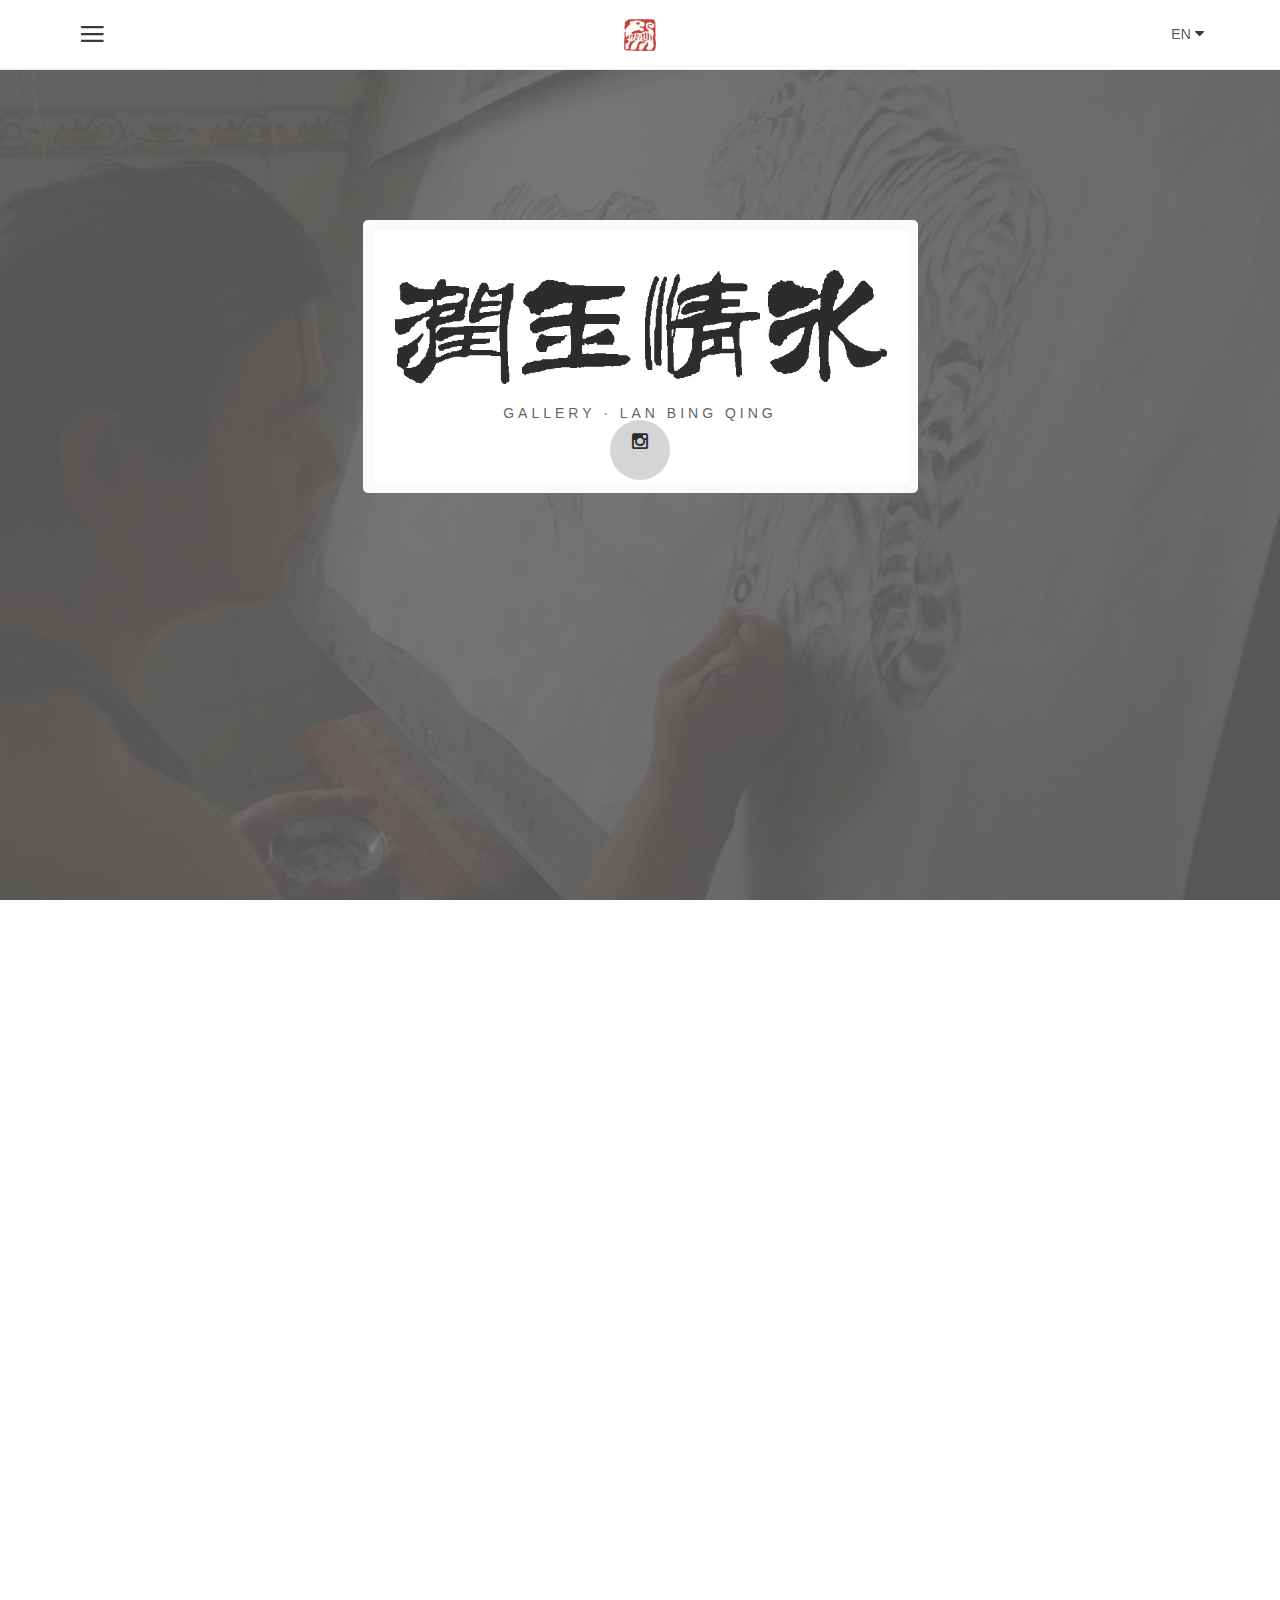
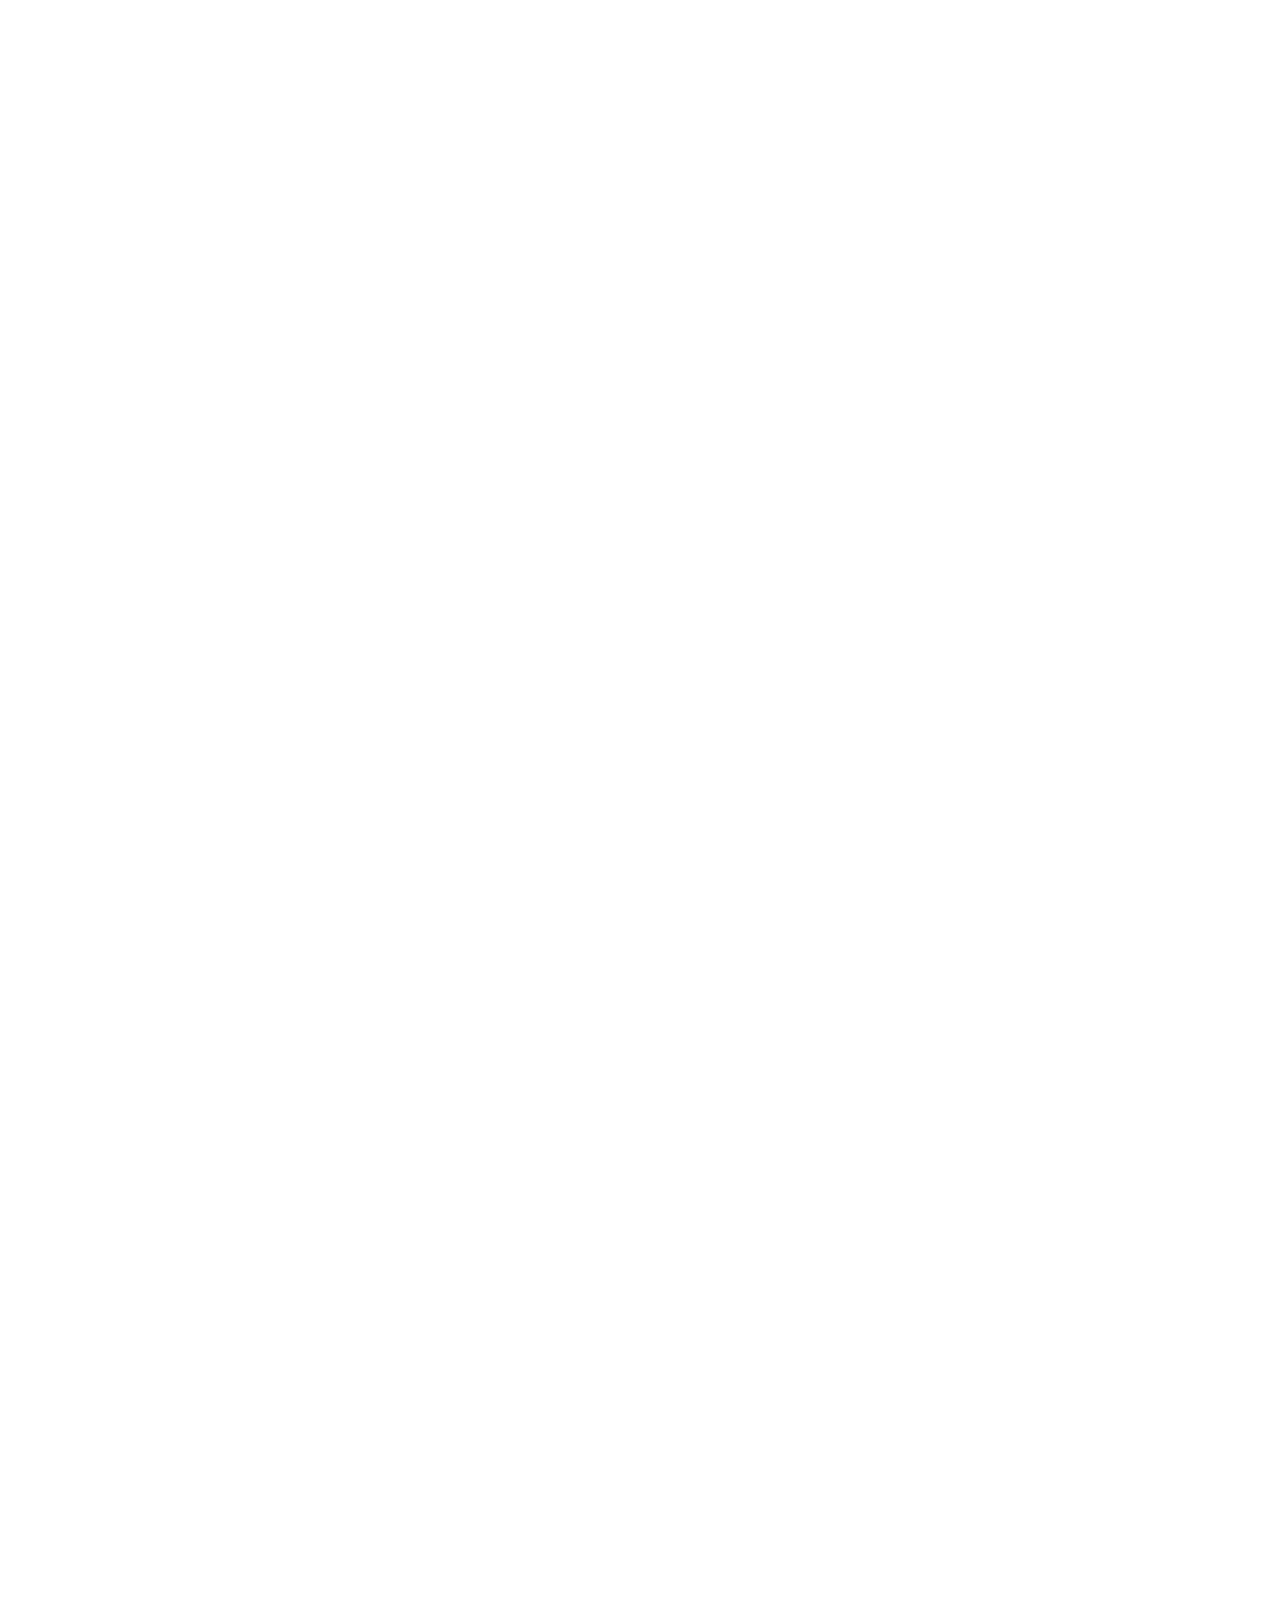
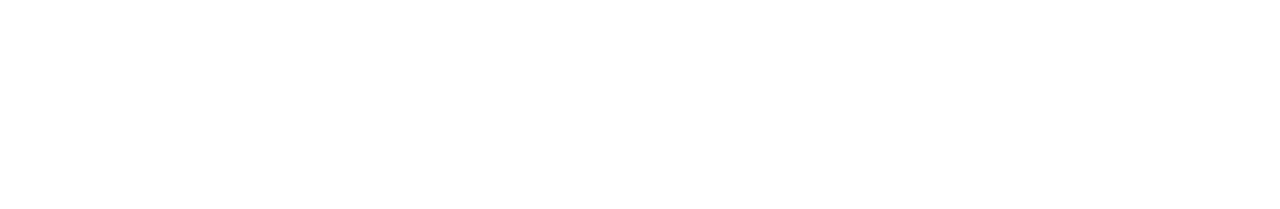
==== en/index.html @ 0579fe59 "Update index.html" ====
<!DOCTYPE html>
<html lang="en">
<head>
<!--

Template 2082 Pure Mix
http://www.tooplate.com/view/2082-pure-mix

-->
	<meta charset="utf-8">
	<meta http-equiv="X-UA-Compatible" content="IE=Edge">
	<meta name="viewport" content="width=device-width, initial-scale=1">
	<meta name="keywords" content="">
	<meta name="description" content="">

	<!-- Site title
   ================================================== -->
	<title>冰静斋</title>

	<link rel="icon" href="../images/stamp.jpg">
	<link rel="stylesheet" href="../css/bootstrap.min.css">
	<link rel="stylesheet" href="../css/animate.min.css">
    <link rel="stylesheet" href="../css/vegas.min.css">
	<link rel="stylesheet" href="../css/font-awesome.min.css">
	<link rel="stylesheet" href="../css/ionicons.min.css">
	<link rel="stylesheet" href="../css/style.css">
    <link href='https://fonts.googleapis.com/css?family=Source+Sans+Pro:400,700,300' rel='stylesheet' type='text/css'>
</head>

<body id="body">

<div class="wrapper">
<!-- Preloader section
================================================== -->
<div class="preloader">
	<div class="sk-spinner sk-spinner-pulse"></div>
</div>

<!-- Main section
================================================== -->
<div class="navbar navbar-default navbar-fixed-top">
  <div class="container">
	<!-- Nav Button -->
	<div class="navicon">
	  <div class="menu-container">
		<div class="circle dark inline">
		  <i class="icon ion-navicon"></i>
		</div>
		<div class="list-menu">
		  <i class="icon ion-close-round close-iframe"></i>
		  <div class="intro-inner">
			<ul class="nav-menu">
			  <li><a href="#header" onclick="closemenu()">MAIN</a></li>
			  <li><a href="#about">BIOGRAPHY</a></li>
			  <li><a href="#portfolio">PORTFOLIO</a></li>
			  <li><a href="#contact">CONTACT</a></li>
			</ul>
		  </div>
		</div>
	  </div>
	</div>
	<!-- Icon -->
	<div class="stamp_container">
	  <img class="img-thumbnail stamp_img" alt="stamp" src="../images/stamp.jpg">
	</div>
	<!-- Multi-lingual -->
	<div class="navicon pull-right">
	  <div class="menu-container">
		<div class="circle dark inline" id="lang">
		  <span>EN</span>
		  <i class="fa fa-caret-down" style="font-size:16px"></i>
		</div>
		<div class="list-menu">
		  <i class="icon ion-close-round close-iframe"></i>
		  <div class="intro-inner">
			<ul class="nav-menu">
			  <li><a href="../zh/index.html">中文</a></li>
			  <li><a href="index.html">English</a></li>
			</ul>
		  </div>
		</div>
	  </div>
	</div>
  </div>
</div>

<!-- Header section
================================================== -->
<section id="header" class="header-one vagas-container">
    <div class="overlay"></div>
	<div class="container">
		<div class="row">

			<div class="col-md-offset-3 col-md-6 col-sm-offset-2 col-sm-8">
				<div class="header-thumb">
					<img class="img-thumbnail bqyr" alt="stamp" src="../images/bqyr.jpg">
					<h3>Gallery · Lan Bing Qing</h3>
					<i><a href="https://www.instagram.com/bingqing5959/" class="fa fa-instagram fa-lg"></a></i>
				</div>
			</div>

		</div>
	</div>		
</section>


<!-- Header section
================================================== -->
<section id="about" class="templatemo-container light-gray-bg section-shadow-bottom">
    <div class="container">
        <div class="row section-title-container">
            <div class="col-lg-12 text-uppercase text-center">
                <h2 class="section-title">ABOUT ME</h2>
                <div class="section-title-underline-blue"></div>
                <hr class="section-title-underline">
                <!-- <p class="small">Lan Bing Qing</p> -->
            </div>
        </div> <!-- row -->

        <div>
        	<p>Lan Bingqing, born in 1959 in Harbin, China, parents originally from Xiushan County, Chongqing. His father Lan Shibi(1915 - 1984) was a distinctive art graduate from The National University of China in the early 1930s. Guided and recognised by some of the most influential artists in the modern Chinese art history, such as Xu Beihong and Fu Baoshi, Shibi mastered many aspects of traditional Chinese art, including 'water-and-ink' paiting of landscape, portrait and figures, flowers and planations, animals etc, together with calligraphy and poetry. Shibi held his own exhibition in Chongqing China in March 1946. Although Bingqing, under the influence of his father, has also developed his artistic mindset and skills in the early years, he did not follow the path of becoming a professional artist. Since the approach of his retirement in recent years, Bingqing has decided to pick up the paint brushes again, study and practise. Starting from tigers, the category that has been practised the most by him and his father, Bingqing is determined to set his foot back on track to explore the beauty of traditional Chinese painting, and wishes to share his journey and outcome with anyone who come across.</p>
        </div>
    </div>
</section>


<!-- Portfolio section
================================================== -->
<section id="portfolio">
    <div class="container">
        <div class="row section-title-container">
			<div class="col-lg-12 text-uppercase text-center">
				<h2 class="section-title">Gallery</h2>
				<div class="section-title-underline-blue"></div>
				<hr class="section-title-underline">
				<!-- <p class="small">Lan Bing Qing</p> -->
			</div>
        </div>
	</div>
	
    <div class="container">
        <div class="row">
            <div class="col-md-12 col-sm-12">
		
				<div class="iso-section">
					<ul class="filter-wrapper clearfix">
					   <li><a href="#" data-filter="*" class="selected opc-main-bg">ALL</a></li>
					   <li><a href="#" class="opc-main-bg" data-filter=".up">TIGER I</a></li>
					   <li><a href="#" class="opc-main-bg" data-filter=".down">TIGER II</a></li>
					   <li><a href="#" class="opc-main-bg" data-filter=".other">OTHER</a></li>
					</ul>

					<!-- iso box section -->
					<div class="iso-box-section">
					   <div class="iso-box-wrapper col4-iso-box">

						  <div class="iso-box up col-md-4 col-sm-6">
							 <div class="portfolio-thumb">
								<img src="../images/tiger1_20160528_091340.jpg" class="img-responsive" alt="up1" onclick="overlayOn(this)">
							 </div>
						  </div>

						  <div class="iso-box down col-md-4 col-sm-6">
							 <div class="portfolio-thumb">
								<img src="../images/tiger2_20160528_092117.jpg" class="img-responsive" alt="down1" onclick="overlayOn(this)">
							 </div>
						  </div>

						  <div class="iso-box down col-md-4 col-sm-6">
							 <div class="portfolio-thumb">
								<img src="../images/tiger3_20160528_094010.jpg" class="img-responsive" alt="down2" onclick="overlayOn(this)">
							 </div>
						  </div>

						  <div class="iso-box other col-md-4 col-sm-6">
							 <div class="portfolio-thumb">
								<img src="../images/tiger4_20160528_094812.jpg" class="img-responsive" alt="lay1" onclick="overlayOn(this)">
							 </div>
						  </div>

						  <div class="iso-box down col-md-4 col-sm-6">
							 <div class="portfolio-thumb">
								<img src="../images/tiger5_20160528_091713.jpg" class="img-responsive" alt="down3" onclick="overlayOn(this)">
							 </div>
						  </div>

						  <div class="iso-box down col-md-4 col-sm-6">
							 <div class="portfolio-thumb">
								<img src="../images/tiger6_20160528_092852.jpg" class="img-responsive" alt="down4" onclick="overlayOn(this)">
							 </div>
						  </div>
						</div>
					</div>
                </div>
            </div>
        </div>
    </div>
</section>


<!-- Contact section
================================================== -->
<section id="contact">
    <div class="container">
        <div class="row section-title-container">
			<div class="col-lg-12 text-uppercase text-center">
				<h2 class="section-title">CONTACT</h2>
				<div class="section-title-underline-blue"></div>
				<hr class="section-title-underline">
				<!-- <p class="small">Lan Bing Qing</p> -->
			</div>
        </div>
		<div>
      	    <p>If you are also interested in traditional Chinese painting, or if you want to know more about Lan, or you have any inquiry his works, please connect via Wechat： fedorrrr, or leave your message below.</p>
        </div>
		<div class="col-lg-offset-1 col-lg-10 section-title">
			<form action="#" method="post">
				<div class="col-md-6 col-sm-6">
					<input name="name" type="text" class="form-control" placeholder="Name">
				</div>
				<div class="col-md-6 col-sm-6">
					<input name="email" type="email" class="form-control" placeholder="Email">
				</div>
				<div class="col-md-12 col-sm-12">
					<textarea name="message" rows="6" class="form-control" placeholder="Message"></textarea>
				</div>
				<div class="col-md-offset-3 col-md-6 col-sm-offset-3 col-sm-6">
					<input type="submit" class="form-control" value="Send">
				</div>
			</form>
       	</div>
    </div>   
</section>


<!-- Footer section
================================================== -->
<footer>
	<div class="container">
		<div class="row">

			<div class="col-md-12 col-sm-12">
				<p style="color:#777">Copyright Reserved © 2016 LAN HAI TIAN <i><a href="#" class="fa fa-weixin"></a></i></p>
			</div>
			
		</div>
	</div>
</footer>


<!-- Overlay
================================================== -->
<section class="portfolio-overlay" aria-hidden="true">
	<i class="icon ion-close-round close-iframe" onclick="overlayOff()"></i>
	<div class="container img-container">
		<div class="row">
			<div class="img-single col-md-9 col-sm-9">
				<a id = "img-id" href="#"><img id="single-painting" src="#" class="img-responsive" alt="Single Project"></a>
			</div>
			<div class="tag col-md-3 col-sm-3">
				<div class="project-info">
					<h4 id="name">NAME</h4>
					<p id="date">DATE</p>
					<p id="size">SIZE</p>
<!-- 					<p id="intro">简介</p>
 -->				</div>
			</div>
		</div>
	</div>
</section>

</div>


<!-- Javascript 
================================================== -->
<script src="../js/jquery.js"></script>
<script src="../js/bootstrap.min.js"></script>
<script src="../js/isotope.js"></script>
<script src="../js/imagesloaded.min.js"></script>
<script src="../js/wow.min.js"></script>
<script src="../js/vegas.min.js"></script>
<script src="../js/custom.js"></script>

<script>
	function closemenu() {
		var menu = document.querySelector('.list-menu');
		menu.classList.toggle('reveal-modal', false);
	}
</script>


</body>
</html>
---- css/vegas.min.css ----
.vegas-overlay,.vegas-slide,.vegas-slide-inner,.vegas-timer,.vegas-wrapper{position:absolute;top:0;left:0;bottom:0;right:0;overflow:hidden;border:none;padding:0;margin:0}.vegas-overlay{opacity:.5;background:url(overlays/02.png) center center}.vegas-timer{top:auto;bottom:0;height:2px}.vegas-timer-progress{width:0;height:100%;background:#fff;-webkit-transition:width ease-out;transition:width ease-out}.vegas-timer-running .vegas-timer-progress{width:100%}.vegas-slide,.vegas-slide-inner{margin:0;padding:0;background:center center no-repeat;-webkit-transform:translateZ(0);transform:translateZ(0)}body .vegas-container{overflow:hidden!important;position:relative}.vegas-video{min-width:100%;min-height:100%;width:auto;height:auto}body.vegas-container{overflow:auto;position:static;z-index:-2}body.vegas-container>.vegas-overlay,body.vegas-container>.vegas-slide,body.vegas-container>.vegas-timer{position:fixed;z-index:-1}:root body.vegas-container>.vegas-overlay,:root body.vegas-container>.vegas-slide,_::full-page-media,_:future{bottom:-76px}.vegas-transition-fade,.vegas-transition-fade2{opacity:0}.vegas-transition-fade-in,.vegas-transition-fade2-in{opacity:1}.vegas-transition-fade2-out{opacity:0}.vegas-transition-blur,.vegas-transition-blur2{opacity:0;-webkit-filter:blur(32px);filter:blur(32px)}.vegas-transition-blur-in,.vegas-transition-blur2-in{opacity:1;-webkit-filter:blur(0);filter:blur(0)}.vegas-transition-blur2-out{opacity:0}.vegas-transition-flash,.vegas-transition-flash2{opacity:0;-webkit-filter:brightness(25);filter:brightness(25)}.vegas-transition-flash-in,.vegas-transition-flash2-in{opacity:1;-webkit-filter:brightness(1);filter:brightness(1)}.vegas-transition-flash2-out{opacity:0;-webkit-filter:brightness(25);filter:brightness(25)}.vegas-transition-negative,.vegas-transition-negative2{opacity:0;-webkit-filter:invert(100%);filter:invert(100%)}.vegas-transition-negative-in,.vegas-transition-negative2-in{opacity:1;-webkit-filter:invert(0);filter:invert(0)}.vegas-transition-negative2-out{opacity:0;-webkit-filter:invert(100%);filter:invert(100%)}.vegas-transition-burn,.vegas-transition-burn2{opacity:0;-webkit-filter:contrast(1000%) saturate(1000%);filter:contrast(1000%) saturate(1000%)}.vegas-transition-burn-in,.vegas-transition-burn2-in{opacity:1;-webkit-filter:contrast(100%) saturate(100%);filter:contrast(100%) saturate(100%)}.vegas-transition-burn2-out{opacity:0;-webkit-filter:contrast(1000%) saturate(1000%);filter:contrast(1000%) saturate(1000%)}.vegas-transition-slideLeft,.vegas-transition-slideLeft2{-webkit-transform:translateX(100%);transform:translateX(100%)}.vegas-transition-slideLeft-in,.vegas-transition-slideLeft2-in{-webkit-transform:translateX(0);transform:translateX(0)}.vegas-transition-slideLeft2-out,.vegas-transition-slideRight,.vegas-transition-slideRight2{-webkit-transform:translateX(-100%);transform:translateX(-100%)}.vegas-transition-slideRight-in,.vegas-transition-slideRight2-in{-webkit-transform:translateX(0);transform:translateX(0)}.vegas-transition-slideRight2-out{-webkit-transform:translateX(100%);transform:translateX(100%)}.vegas-transition-slideUp,.vegas-transition-slideUp2{-webkit-transform:translateY(100%);transform:translateY(100%)}.vegas-transition-slideUp-in,.vegas-transition-slideUp2-in{-webkit-transform:translateY(0);transform:translateY(0)}.vegas-transition-slideDown,.vegas-transition-slideDown2,.vegas-transition-slideUp2-out{-webkit-transform:translateY(-100%);transform:translateY(-100%)}.vegas-transition-slideDown-in,.vegas-transition-slideDown2-in{-webkit-transform:translateY(0);transform:translateY(0)}.vegas-transition-slideDown2-out{-webkit-transform:translateY(100%);transform:translateY(100%)}.vegas-transition-zoomIn,.vegas-transition-zoomIn2{-webkit-transform:scale(0);transform:scale(0);opacity:0}.vegas-transition-zoomIn-in,.vegas-transition-zoomIn2-in{-webkit-transform:scale(1);transform:scale(1);opacity:1}.vegas-transition-zoomIn2-out,.vegas-transition-zoomOut,.vegas-transition-zoomOut2{-webkit-transform:scale(2);transform:scale(2);opacity:0}.vegas-transition-zoomOut-in,.vegas-transition-zoomOut2-in{-webkit-transform:scale(1);transform:scale(1);opacity:1}.vegas-transition-zoomOut2-out{-webkit-transform:scale(0);transform:scale(0);opacity:0}.vegas-transition-swirlLeft,.vegas-transition-swirlLeft2{-webkit-transform:scale(2) rotate(35deg);transform:scale(2) rotate(35deg);opacity:0}.vegas-transition-swirlLeft-in,.vegas-transition-swirlLeft2-in{-webkit-transform:scale(1) rotate(0);transform:scale(1) rotate(0);opacity:1}.vegas-transition-swirlLeft2-out,.vegas-transition-swirlRight,.vegas-transition-swirlRight2{-webkit-transform:scale(2) rotate(-35deg);transform:scale(2) rotate(-35deg);opacity:0}.vegas-transition-swirlRight-in,.vegas-transition-swirlRight2-in{-webkit-transform:scale(1) rotate(0);transform:scale(1) rotate(0);opacity:1}.vegas-transition-swirlRight2-out{-webkit-transform:scale(2) rotate(35deg);transform:scale(2) rotate(35deg);opacity:0}.vegas-animation-kenburns{-webkit-animation:kenburns ease-out;animation:kenburns ease-out}@-webkit-keyframes kenburns{0%{-webkit-transform:scale(1.5);transform:scale(1.5)}100%{-webkit-transform:scale(1);transform:scale(1)}}@keyframes kenburns{0%{-webkit-transform:scale(1.5);transform:scale(1.5)}100%{-webkit-transform:scale(1);transform:scale(1)}}.vegas-animation-kenburnsUp{-webkit-animation:kenburnsUp ease-out;animation:kenburnsUp ease-out}@-webkit-keyframes kenburnsUp{0%{-webkit-transform:scale(1.5) translate(0,10%);transform:scale(1.5) translate(0,10%)}100%{-webkit-transform:scale(1) translate(0,0);transform:scale(1) translate(0,0)}}@keyframes kenburnsUp{0%{-webkit-transform:scale(1.5) translate(0,10%);transform:scale(1.5) translate(0,10%)}100%{-webkit-transform:scale(1) translate(0,0);transform:scale(1) translate(0,0)}}.vegas-animation-kenburnsDown{-webkit-animation:kenburnsDown ease-out;animation:kenburnsDown ease-out}@-webkit-keyframes kenburnsDown{0%{-webkit-transform:scale(1.5) translate(0,-10%);transform:scale(1.5) translate(0,-10%)}100%{-webkit-transform:scale(1) translate(0,0);transform:scale(1) translate(0,0)}}@keyframes kenburnsDown{0%{-webkit-transform:scale(1.5) translate(0,-10%);transform:scale(1.5) translate(0,-10%)}100%{-webkit-transform:scale(1) translate(0,0);transform:scale(1) translate(0,0)}}.vegas-animation-kenburnsLeft{-webkit-animation:kenburnsLeft ease-out;animation:kenburnsLeft ease-out}@-webkit-keyframes kenburnsLeft{0%{-webkit-transform:scale(1.5) translate(10%,0);transform:scale(1.5) translate(10%,0)}100%{-webkit-transform:scale(1) translate(0,0);transform:scale(1) translate(0,0)}}@keyframes kenburnsLeft{0%{-webkit-transform:scale(1.5) translate(10%,0);transform:scale(1.5) translate(10%,0)}100%{-webkit-transform:scale(1) translate(0,0);transform:scale(1) translate(0,0)}}.vegas-animation-kenburnsRight{-webkit-animation:kenburnsRight ease-out;animation:kenburnsRight ease-out}@-webkit-keyframes kenburnsRight{0%{-webkit-transform:scale(1.5) translate(-10%,0);transform:scale(1.5) translate(-10%,0)}100%{-webkit-transform:scale(1) translate(0,0);transform:scale(1) translate(0,0)}}@keyframes kenburnsRight{0%{-webkit-transform:scale(1.5) translate(-10%,0);transform:scale(1.5) translate(-10%,0)}100%{-webkit-transform:scale(1) translate(0,0);transform:scale(1) translate(0,0)}}.vegas-animation-kenburnsUpLeft{-webkit-animation:kenburnsUpLeft ease-out;animation:kenburnsUpLeft ease-out}@-webkit-keyframes kenburnsUpLeft{0%{-webkit-transform:scale(1.5) translate(10%,10%);transform:scale(1.5) translate(10%,10%)}100%{-webkit-transform:scale(1) translate(0,0);transform:scale(1) translate(0,0)}}@keyframes kenburnsUpLeft{0%{-webkit-transform:scale(1.5) translate(10%,10%);transform:scale(1.5) translate(10%,10%)}100%{-webkit-transform:scale(1) translate(0,0);transform:scale(1) translate(0,0)}}.vegas-animation-kenburnsUpRight{-webkit-animation:kenburnsUpRight ease-out;animation:kenburnsUpRight ease-out}@-webkit-keyframes kenburnsUpRight{0%{-webkit-transform:scale(1.5) translate(-10%,10%);transform:scale(1.5) translate(-10%,10%)}100%{-webkit-transform:scale(1) translate(0,0);transform:scale(1) translate(0,0)}}@keyframes kenburnsUpRight{0%{-webkit-transform:scale(1.5) translate(-10%,10%);transform:scale(1.5) translate(-10%,10%)}100%{-webkit-transform:scale(1) translate(0,0);transform:scale(1) translate(0,0)}}.vegas-animation-kenburnsDownLeft{-webkit-animation:kenburnsDownLeft ease-out;animation:kenburnsDownLeft ease-out}@-webkit-keyframes kenburnsDownLeft{0%{-webkit-transform:scale(1.5) translate(10%,-10%);transform:scale(1.5) translate(10%,-10%)}100%{-webkit-transform:scale(1) translate(0,0);transform:scale(1) translate(0,0)}}@keyframes kenburnsDownLeft{0%{-webkit-transform:scale(1.5) translate(10%,-10%);transform:scale(1.5) translate(10%,-10%)}100%{-webkit-transform:scale(1) translate(0,0);transform:scale(1) translate(0,0)}}.vegas-animation-kenburnsDownRight{-webkit-animation:kenburnsDownRight ease-out;animation:kenburnsDownRight ease-out}@-webkit-keyframes kenburnsDownRight{0%{-webkit-transform:scale(1.5) translate(-10%,-10%);transform:scale(1.5) translate(-10%,-10%)}100%{-webkit-transform:scale(1) translate(0,0);transform:scale(1) translate(0,0)}}@keyframes kenburnsDownRight{0%{-webkit-transform:scale(1.5) translate(-10%,-10%);transform:scale(1.5) translate(-10%,-10%)}100%{-webkit-transform:scale(1) translate(0,0);transform:scale(1) translate(0,0)}}
---- css/style.css ----
/*

Template 2082 Pure Mix

http://www.tooplate.com/view/2082-pure-mix

*/

/* Body 
------------------------------------- */
@font-face {
    font-family: "Hiragino Sans GB W3";
    src: url(https://fedor1ht.github.io/gallery/fonts/Hiragino Sans GB W3.otf);
}
@font-face {
    font-family: "Hiragino Sans GB W6";
    src: url(https://fedor1ht.github.io/gallery/fonts/Hiragino Sans GB W6.otf);
}
@font-face {
    font-family: "helvetica-normal";
    src: url(https://fedor1ht.github.io/gallery/fonts/helvetica-normal.ttf);
}

body {
	background: #ffffff;
    font-family: 'helvetica-normal', "Hiragino Sans GB W6", sans-serif;
    font-style: normal;
    font-weight: 300;
    position: relative;
}

html,body {
  width: 100%;
  height: 100%;
  overflow-x: hidden;
  overflow-y: auto;
}

html {
  font-size: 100%;
}


/* Typography
------------------------------------- */

h1,h2,h3,h4 {
  font-weight: 400;
  letter-spacing: 0.3rem;
  text-transform: uppercase;
}

h1 {
  color: #000;
  font-size: 1.5rem;
  font-weight: 550;
}

h2 {
  color: #000;
  font-size: 1rem;
}

h3 {
  color: #444;
  font-size: 14px;
  letter-spacing: 4px;
}

h5 {
  font-weight: 400;
  letter-spacing: 1px;
}

p {
  color: #666;
  font-size: 13px;
  line-height: 1.5rem;
/*  word-spacing: 1px;
*/  letter-spacing: 1px;
}

a {
  outline: none;
  text-decoration: none;
}
a,
a:hover,
a:focus {
  color: inherit;
  text-decoration: none;
  outline: 0;
  -webkit-transition: all 0.25s ease-out;
  -moz-transition: all 0.25s ease-out;
  -ms-transition: all 0.25s ease-out;
  -o-transition: all 0.25s ease-out;
  transition: all 0.25s ease-out;
}

hr { border-top: 1px solid #ddd; }

/*
img {
  width: 100%;
  max-width: 100%;
}
*/

/* preloader styles
/* ========================================== */
.preloader {
    position: fixed;
    top: 0;
    left: 0;
    width: 100%;
    height: 100%;
    z-index: 99999;
    display: flex;
    flex-flow: row nowrap;
    justify-content: center;
    align-items: center;
    background: none repeat scroll 0 0 #fff;
}

.sk-spinner-pulse {
  width: 60px;
  height: 60px;
  background-color: #111112;
  border-radius: 100%;
  -webkit-animation: sk-pulseScaleOut 1s infinite ease-in-out;
          animation: sk-pulseScaleOut 1s infinite ease-in-out; }

@-webkit-keyframes sk-pulseScaleOut {
  0% {
    -webkit-transform: scale(0);
            transform: scale(0); }
  100% {
    -webkit-transform: scale(1);
            transform: scale(1);
    opacity: 0; } }

@keyframes sk-pulseScaleOut {
  0% {
    -webkit-transform: scale(0);
            transform: scale(0); }
  100% {
    -webkit-transform: scale(1);
            transform: scale(1);
    opacity: 0; } }



/* navigation styles
/* ========================================== */
#lang {
  padding-top: 18px;
}

.nav-container,
nav {
  overflow: visible;
  transition: all 0.3s ease;
  -webkit-transition: all 0.3s ease;
  -moz-transition: all 0.3s ease;
}

nav {
  -webkit-backface-visibility: hidden;
  backface-visibility: hidden;
  transition: all 0.3s ease;
  -webkit-transition: all 0.3s ease;
  -moz-transition: all 0.3s ease;
}

nav a {
  color: #333333;
}


.navbar {
  position: relative;
  background: #fff;
  height: 70px;
  max-height: 70px;
  margin: 0;
  border-radius: 0;
  transition: all 0.3s ease;
  -webkit-transition: all 0.3s ease;
  -moz-transition: all 0.3s ease;
}

.stamp_container {
  position: absolute;
  left: 0; 
  right: 0; 
  top: 15px;
  margin-left: auto; 
  margin-right: auto; 
  width: 40px;
}

.stamp_img {
  height: 40px;
  width: 50px;
  border: none;
}

.brand {
  padding: 30px 0 0;
  transition: all 0.3s ease;
  -webkit-transition: all 0.3s ease;
  -moz-transition: all 0.3s ease;
  text-transform: uppercase;
  letter-spacing: 0.3rem;
}
.brand a {
  color: #333;
  font-size: 24px;
  font-weight: 700;
  opacity: 1;
  text-decoration: none;
}

.navicon {  
  float: left;
  display: -webkit-flex;
  display: -ms-flexbox;
  display: flex;
  -webkit-justify-content: flex-end;
  -ms-flex-pack: end;
  justify-content: flex-end;
  padding: 6px 0 0;
}

.navicon_single {
   display: block;
   position:absolute;
   float: none;
   margin: 0 auto;
   left: 0;
   right: 0;
   width: 45px;
}


.collapse {
	margin-top: 30px;
}
.nav>li>a {
    padding: 10px 5px;
}

nav ul {
  display: inline-block;
}

nav ul.right {
  float: right;
  right: 0
}

.nav-menu a {
  font-weight: 300;
  font-size: 26px;
  color: #ffffff;
  text-transform: uppercase;
  letter-spacing: 0.3rem;
}

.nav-menu li {
  list-style: none;
  padding: 6px;
}

.nav-text-light a {
  color: #ffffff;
}

.sticky .nav-text-light a {
  color: #555555;
}

.sticky nav.nav-inner .navbar {
  height: 70px;
  max-height: 70px;
  margin: 0;
  background: #ffffff;
}

.sticky nav.transparent .navbar {
  background: transparent;
}

@media all and (max-width: 990px) {
  .nav-text-light a {
    color: #555555;
  }
  .nav-inner {
    background: #ffffff;
  }
  .transparent {
    background: transparent;
  }
  .navicon {
    padding-right: 10px;
  }
  nav ul.right {
  float: left;
  }
}

a.icon {
  font-size: 32px;
  padding-right: 20px;
}

.intro-inner {  
  position: absolute;
  left: 50%;
  top: 50%;
  -webkit-transform: translate(-50%, -50%);
      -ms-transform: translate(-50%, -50%);
          transform: translate(-50%, -50%);
  width: 100%;
  text-align: center;
}

.close {
  font-family: inherit;
  font-size: 32px;
  font-weight: 300;
  text-shadow: none;
}
.close:focus {
  outline: 0px auto -webkit-focus-ring-color;
}

.circle {
  width: 45px;
  height: 45px;
  text-align: center;
  margin: 0 auto;
  position: absolute;
  top: 50%;
  left: 50%;
  margin-top: -40px;
  margin-left: -40px;
  border-radius: 50%;
  transition: all 0.3s ease;
  -webkit-transition: all 0.3s ease;
  -moz-transition: all 0.3s ease;
  cursor: pointer;
  z-index: 99;
  padding: 4px 0 0;
}

.circle i {
  font-size: 36px;
  color: #111112;
}

.circle.dark {
  border-color: #292929;
}

.circle.dark:before {
  border-color: transparent transparent transparent #292929;
}

.circle.large {
  height: 120px;
  width: 120px;
  margin-top: -60px;
  margin-left: -60px;
}

.circle.large:before {
  margin-top: -18px;
  margin-left: -10px;
  content: '';
  width: 0;
  height: 0;
  border-style: solid;
  border-width: 20px 0 20px 31.0px;
  border-color: transparent transparent transparent #ffffff;
}

.circle.large.dark:before {
  border-color: transparent transparent transparent #292929;
}

.circle.inline {
  position: relative;
  top: 0;
  left: 0;
  margin-top: 0;
  margin-left: 0;
  display: inline-block;
  z-index: 0;
}

@media all and (max-width: 767px) {
  .circle.large {
    width: 90px;
    height: 90px;
    margin-top: -45px;
  }
  .circle.large:before {
    margin-top: -14px;
    margin-left: -8px;
    content: '';
    width: 0;
    height: 0;
    border-style: solid;
    border-width: 15px 0 15px 25.0px;
    border-color: transparent transparent transparent #fff;
  }
}

.list-menu {
  position: fixed;
  visibility: hidden;
  width: 100%;
  height: 100%;
  top: 0;
  left: 0;
  z-index: 9999999;
  background: rgba(0, 0, 0, 0.9);
  transition: all 0.6s ease;
  -webkit-transition: all 0.6s ease;
  -moz-transition: all 0.6s ease;
  opacity: 0;
  z-index: -1;
}

.list-menu.reveal-modal {
  opacity: 1;
  z-index: 999999;
  visibility: visible;
}

.list-menu .ion-close-round {
  font-size: 31px;
  position: absolute;
  top: 32px;
  right: 32px;
  color: #fff;
  cursor: pointer;
}

.section-title-underline-single {
	margin-top: 0;
}

.overlay {
    background: #3e3e3e;
    opacity: 0.8;
    position: absolute;
    width: 100%;
    height: 100vh;
    top: 0;
    left: 0;
    right: 0;
}


/* header section styles
/* ========================================== */
#header {
  -webkit-background-size: cover;
  background-size: cover;
  background-position: center center;
  text-align: center;
  padding-top: 130px;
  padding-bottom: 100px;
}

#header .header-thumb {
  background: #ffffff;
  border: 10px solid #f9f9f9;
  border-radius: 5px;
  padding: 62px 20px 62px 20px;
}

/*.header-thumb {
  opacity: 0.8;
}*/

.header-one .header-thumb,
.header-two .header-thumb,
.header-three .header-thumb,
.header-four .header-thumb,
.header-five .header-thumb {
  padding: 32px 20px 32px 20px !important;
}

.header-one, .header-two,
.header-three, .header-four,
.header-five {
  height: 42vh !important;
  min-height: 420px;
  padding-top: 120px !important;
}

.header-one {
  background: url('../images/header-bg.jpg') no-repeat;
  height: 60vh;
  height: calc(100vh - 70px) !important;
  min-height: 520px;
  padding-top: 150px !important;
}
.header-two {
  background: url('../images/header-bg.jpg') no-repeat;
}
.header-three {
  background: url('../images/header-three-bg.jpg') no-repeat;
}
.header-four {
  background: url('../images/header-four-bg.jpg') no-repeat;
}
.header-five {
  background: url('../images/header-five-bg.jpg') no-repeat;
}

.bqyr {
    padding: 0;
    line-height: 1.42857143;
    background-color: #fff;
    border: none;
    border-radius: 5px;
}

#about {
	padding-top: 2rem;
	padding-bottom: 1rem;
}

/* Portfolio section styles
/* ========================================== */
#portfolio {
  text-align: center;
  padding-top: 1rem;
  padding-bottom: 1rem;
}

#portfolio img {
  width: 100%;
  border-radius: 5px;
}

.portfolio-thumb img {
  transition: all 0.5s ease 0s;
}

.portfolio-thumb img:hover {
  transform: scale(1.1);
}

#portfolio .portfolio-thumb {
  position: relative;
  overflow: hidden;
  margin: 0;
  padding: 10px 10px;
} 

@media (max-width: 768px) {
 #portfolio .portfolio-thumb {
	 padding: 10px 60px;
 }
}

@media (max-width: 480px) {
 #portfolio .portfolio-thumb {
   padding: 10px 30px;
 }
}


/* Portfolio section styles
/* ========================================== */

ul, menu, dir {
    display: block;
    list-style-type: disc;
    -webkit-margin-before: 1em;
    -webkit-margin-after: 1em;
    -webkit-margin-start: 0px;
    -webkit-margin-end: 0px;
    -webkit-padding-start: 0px;
}


[aria-hidden="true"] { display: none; }
[aria-hidden="false"] { display: block; }

/* to the body element */

.wrapper {
	position: relative;
	width: 100%;
}

.noscroll { 
	overflow: hidden;
}

.portfolio-overlay {
	position: fixed;
	overflow-y: scroll;
	width: 100%;
	height: auto;
	top: 0; left: 0; bottom: 0; left: 0;
	z-index: 5000;
	padding-top: 50px;
	background-color: #000;
	transition: all 0.6s ease;
	-webkit-transition: all 0.6s ease;
	-moz-transition: all 0.6s ease;
}

.portfolio-overlay .img-single {
	margin-bottom: 4rem;
} 

.portfolio-overlay .img-single img {
	border-radius: 5px;
} 

.portfolio-overlay .tag {
	background-color: #fff;
	padding-top: 1rem;
	padding-bottom: 1rem;
	opacity: 1;
	border-radius: 5px;
} 

/*.portfolio-overlay .reveal-modal {
  opacity: 1;
  z-index: 999999;
  visibility: visible;
}*/

.portfolio-overlay .ion-close-round {
	font-size: 24px;
	position: absolute;
	top: 8px;
	right: 15px;
	color: #fff;
	cursor: pointer;
}

.portfolio-overlay p {
  margin-bottom: 0;
}

/*filter css*/
.filter-wrapper {
    width: 100%;
    margin-bottom: 32px;
    overflow: hidden;
}

.filter-wrapper li {
    display: inline-block;
    margin: 0px;
}

.filter-wrapper li a {
    color: #666;
    font-size: 13px;
    font-weight: 400;
    letter-spacing: 2px;
    padding: 8px 17px;
    margin-right: 2px;
    margin-left: 2px;
    text-transform: uppercase;
    display: block;
    text-decoration: none;
    transition: all 0.4s ease-in-out;
}
.filter-wrapper li a:active {
  background: #111112 !important;
}
.filter-wrapper li a:hover,
.filter-wrapper li a:focus {
  background: #111112;
  color: #ffffff;
}

/*isotope box css*/
.iso-box-section {
    width: 100%;
}

.iso-box-wrapper {
    width: 100%;
    padding: 0;
    clear: both;
    position: relative;
}

.iso-box {
    position: relative;
    min-height: 50px;
    float: left;
    overflow: hidden;
    margin-bottom: 10px;
}

.iso-box > a {
    display: block;
    width: 100%;
    height: 100%;
    overflow: hidden;
} 

.fluid-img {
    width: 100%;
    display: block;
}

/* single project section styles
/* ========================================== */
#single-project {
  padding-top: 2rem;
  padding-bottom: 2rem;
}

#single-project .project-info {
  padding-bottom: 10px;
}

#single-project img {
  padding-top: 14px;
}


/* contact section styles
/* ========================================== */
#contact {
  padding-top: 1rem;
  padding-bottom: 2rem;
}

#contact #map-canvas  {
  border: none;
  width: 100%;
  height: 300px;
  margin-top: 40px;
}

#contact .contact-form {
  padding-top: 14px;
}

#contact .form-control {
  background: transparent;
  border: 1px solid #ccc;
  border-radius: 0px;
  box-shadow: none;
  font-size: 13px;
  margin-bottom: 16px;
  transition: all 0.4s ease-in-out;
}

#contact .form-control:hover {
  border-color: #f0f0f0;
}

#contact textarea {min-height: 100px;}

#contact input {height: 50px;}

#contact input[type='submit'] {
  background: #141414;
  color: #777;
  font-size: 15px;
  font-weight: 400;
  letter-spacing: 2px;
  transition: all 0.4s ease-in-out;
  margin-top: 10px;
}

#contact input[type='submit']:hover {
  background: #444;
}

.contact-submit {
  width: 50%;
}

#contact .col-md-4 {
  background: #fff;
  padding: 62px 0px 32px 42px;
  position: relative;
  bottom: -50px;
}

#contact p {
  text-align: left;
  padding-bottom: 20px;
}

/* footer section styles
/* ========================================== */
footer {
  background: #141414;
  padding-top: 60px;
  padding-bottom: 60px;
  text-align: center;
}


/* social icon */
.social-icon {
  padding: 0;
  margin: 0;
}
.social-icon li {
  list-style: none;
  display: inline-block;
}
.social-icon li a {
  border-radius: 100px;
  border: 1px solid transparent;
  color: #909090;
  font-size: 18px;
  width: 50px;
  height: 50px;
  line-height: 48px;
  text-align: center;
  vertical-align: middle;
  text-decoration: none;
  transition: all 0.4s ease-in-out;
  padding: 0px;
  margin-top: 14px;
  margin-right: 8px;
  margin-left: 8px;
  position: relative;
  top: 0px;
}
.social-icon li a:hover {
  background: #ffffff;
}

/* Responsive Mobile styles
/* ========================================== */
@media (max-width: 980px) {

  .intro-inner {top: 30%;}

  #contact .col-md-4 {
    padding: 62px 20px 42px 32px;
  }

  #contact .col-md-4 p {
    font-size: 12px;
  }

  #contact #map-canvas {
    margin-bottom: 60px;
  }
}


@media (max-width: 768px) {

  .brand {
    padding-left: 24px;
  }

  .header-one, .header-two,
  .header-three, .header-four,
  .header-five {
    min-height: 380px;
	padding-top: 80px !important;
  }

  #about .col-md-4,
  #single-project .col-md-3 {
    padding-bottom: 32px;
  }

}


@media (max-width: 700px) {

  h1 {
    font-size: 1.3rem;
  }
  h3 {
    font-size: 13px;
    letter-spacing: 3px;
  }

  .filter-wrapper {
    padding: 0px;
  }

  #contact {
    padding-bottom: 4rem;
  }

  #contact .col-md-4 {
    padding: 32px 20px 22px 62px;
  }
  .contact-submit {
	width: 70%;
  }

}

@media (max-width: 450px) {
  .intro-inner {top: 50%;}
}
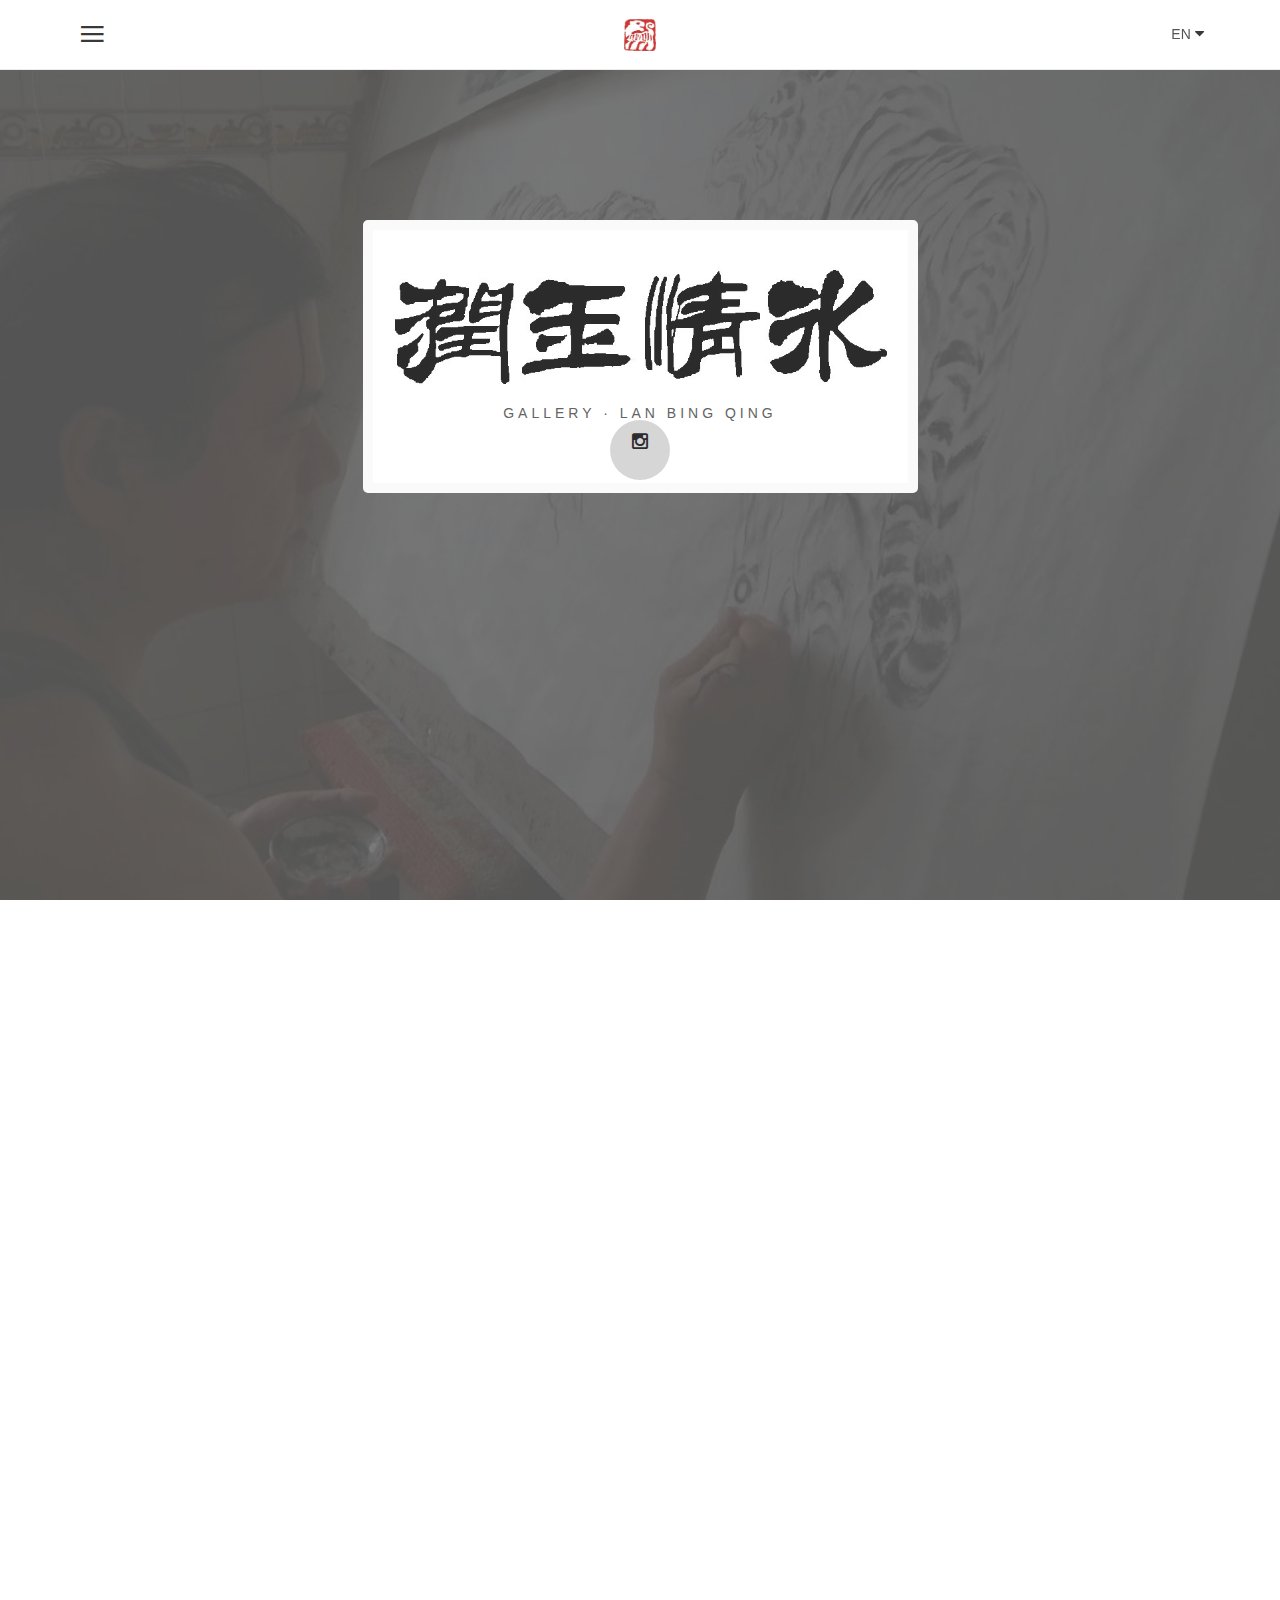
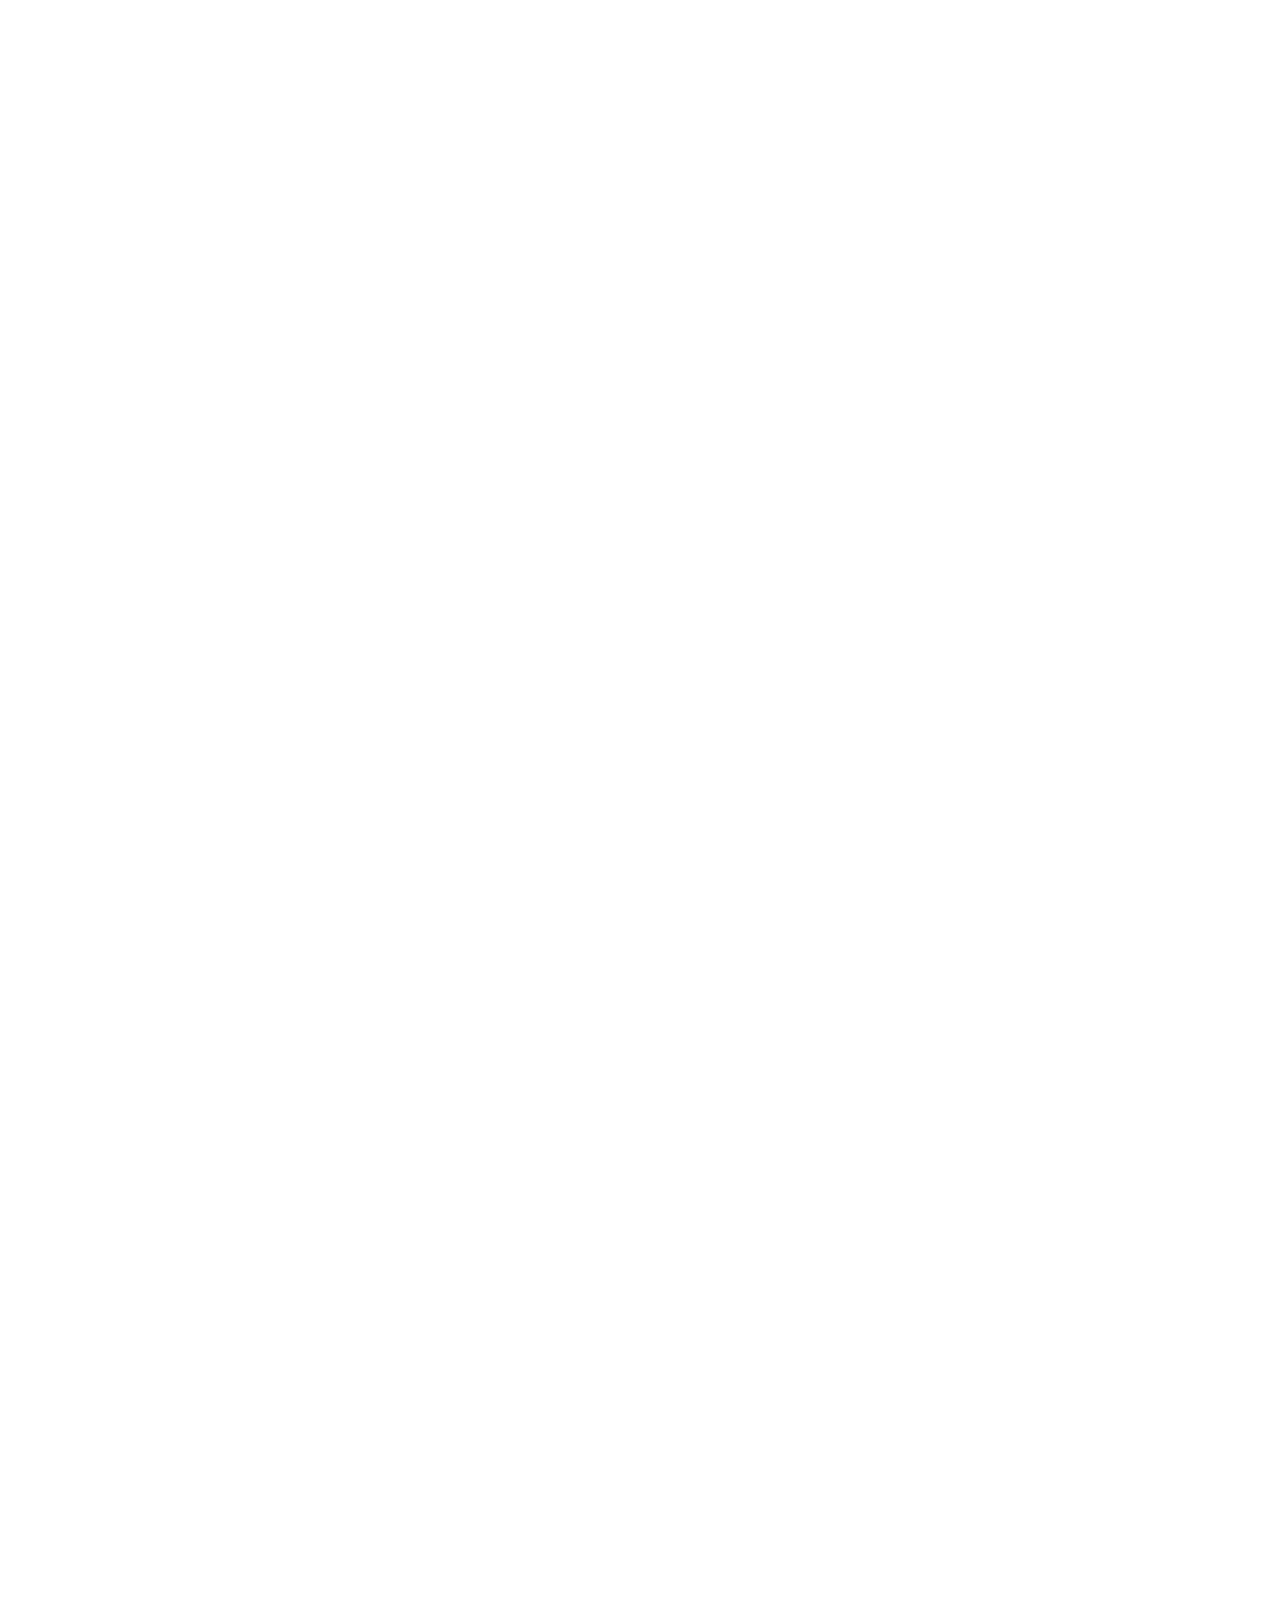
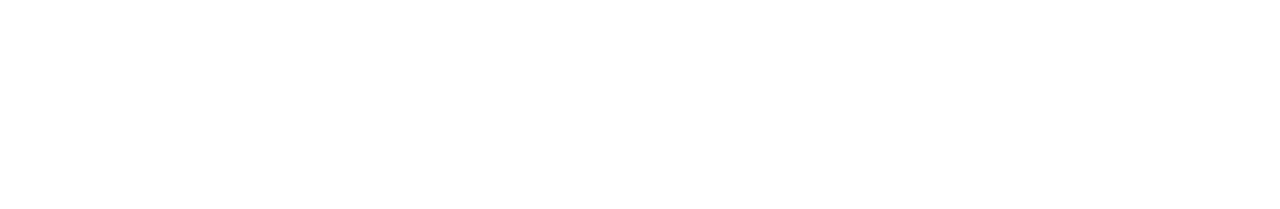
==== commit 844f52a2: "Update index.html" ====
--- a/en/index.html
+++ b/en/index.html
@@ -145,8 +145,8 @@
 				<div class="iso-section">
 					<ul class="filter-wrapper clearfix">
 					   <li><a href="#" data-filter="*" class="selected opc-main-bg">ALL</a></li>
-					   <li><a href="#" class="opc-main-bg" data-filter=".up">TIGER I</a></li>
-					   <li><a href="#" class="opc-main-bg" data-filter=".down">TIGER II</a></li>
+					   <li><a href="#" class="opc-main-bg" data-filter=".up">UPHILL</a></li>
+					   <li><a href="#" class="opc-main-bg" data-filter=".down">DOWNHILL</a></li>
 					   <li><a href="#" class="opc-main-bg" data-filter=".other">OTHER</a></li>
 					</ul>
 
--- a/css/style.css
+++ b/css/style.css
@@ -535,6 +535,16 @@
 	padding-bottom: 1rem;
 }
 
+#about p {
+  text-align: center;
+}
+
+@media (max-width: 980px) {
+  #about p {
+  text-align: left;
+  }
+}
+
 /* Portfolio section styles
 /* ========================================== */
 #portfolio {
@@ -797,8 +807,14 @@
 }
 
 #contact p {
+  text-align: center;
+  padding-bottom: 20px;
+}
+
+@media (max-width: 980px) {
+  #contact p {
   text-align: left;
-  padding-bottom: 20px;
+}
 }
 
 /* footer section styles
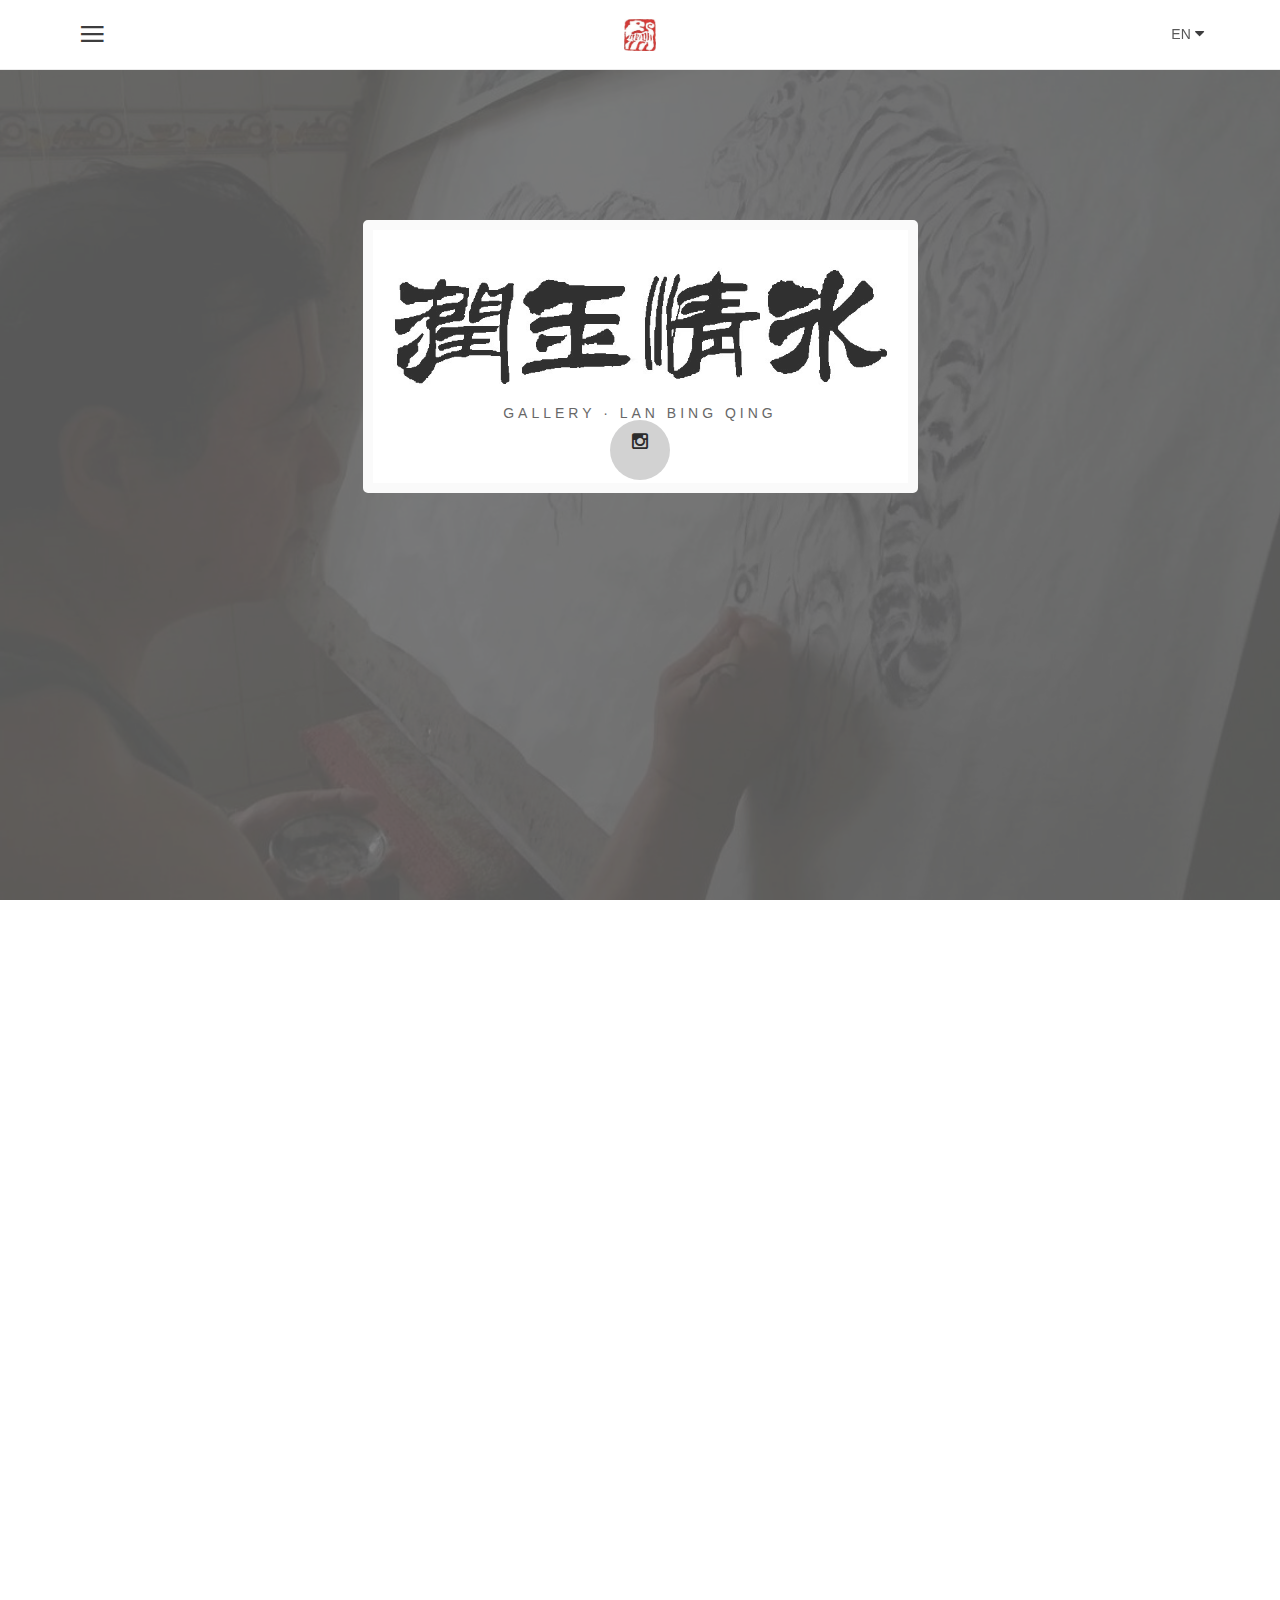
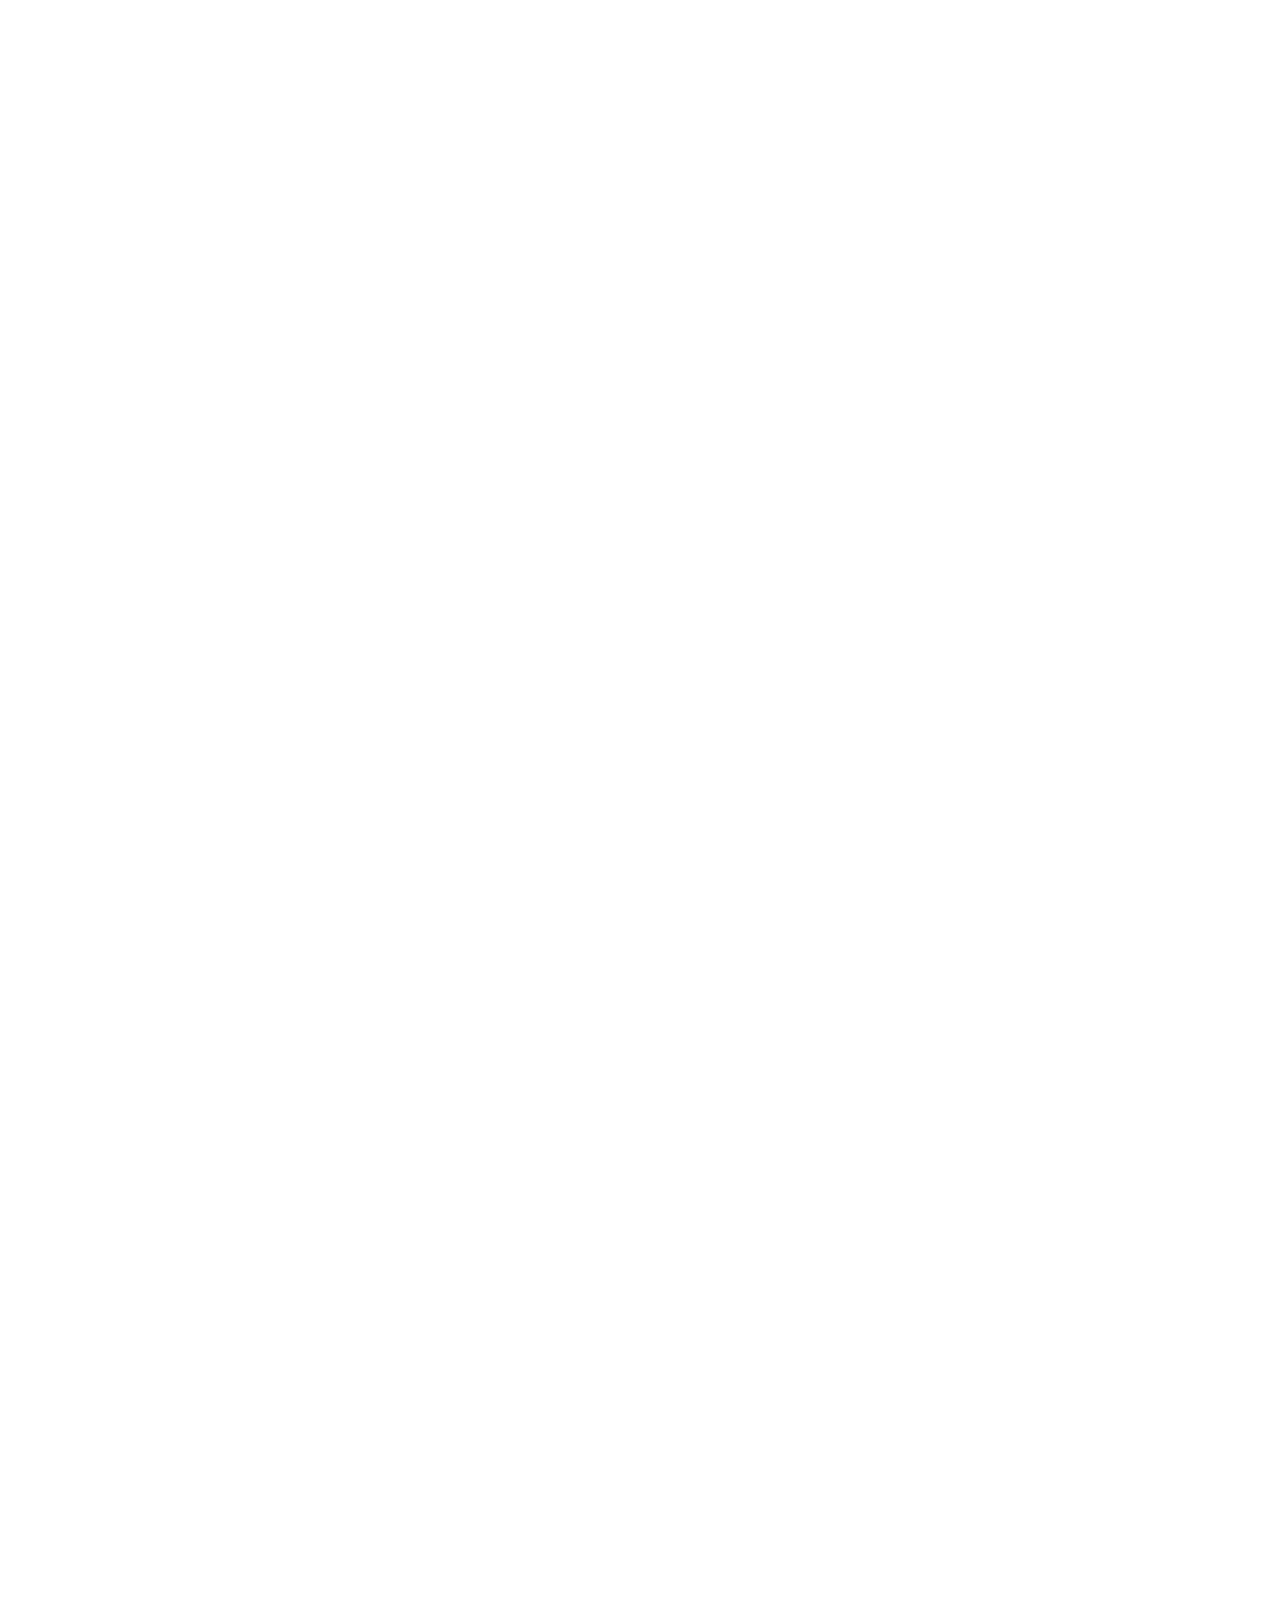
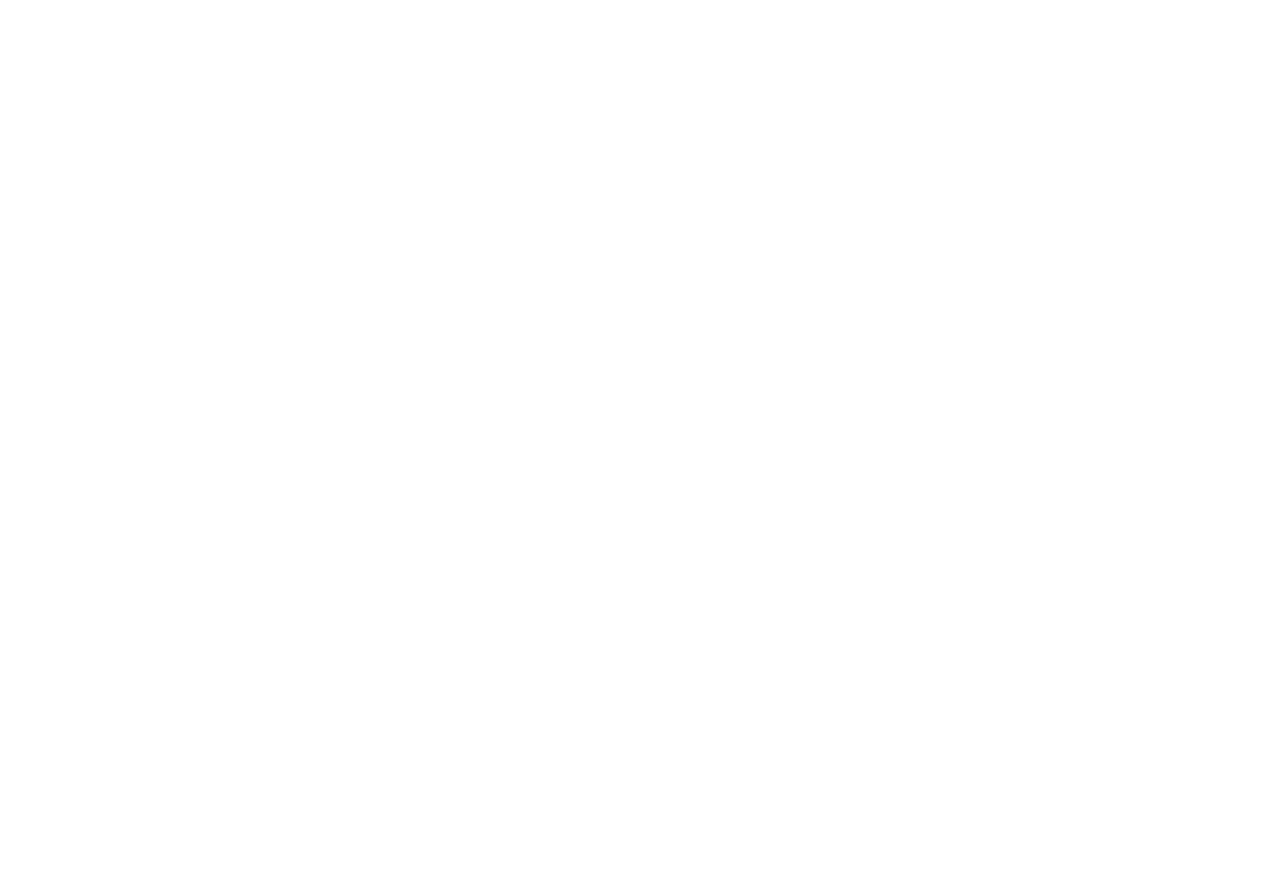
==== commit 8acb914b: "Update index.html" ====
--- a/en/index.html
+++ b/en/index.html
@@ -118,7 +118,7 @@
         </div> <!-- row -->
 
         <div>
-        	<p>Lan Bingqing, born in 1959 in Harbin, China, parents originally from Xiushan County, Chongqing. His father Lan Shibi(1915 - 1984) was a distinctive art graduate from The National University of China in the early 1930s. Guided and recognised by some of the most influential artists in the modern Chinese art history, such as Xu Beihong and Fu Baoshi, Shibi mastered many aspects of traditional Chinese art, including 'water-and-ink' paiting of landscape, portrait and figures, flowers and planations, animals etc, together with calligraphy and poetry. Shibi held his own exhibition in Chongqing China in March 1946. Although Bingqing, under the influence of his father, has also developed his artistic mindset and skills in the early years, he did not follow the path of becoming a professional artist. Since the approach of his retirement in recent years, Bingqing has decided to pick up the paint brushes again, study and practise. Starting from tigers, the category that has been practised the most by him and his father, Bingqing is determined to set his foot back on track to explore the beauty of traditional Chinese painting, and wishes to share his journey and outcome with anyone who come across.</p>
+        	<p>Lan Bingqing, born in 1959 in Harbin, China, parents originally from Xiushan County, Chongqing. His father Lan Shibi(1915 - 1984) was a distinctive art graduate from The National University of China in the early 1930s. Guided and recognised by some of the most influential artists in the modern Chinese art history, such as Xu Beihong and Fu Baoshi, Shibi mastered many aspects of traditional Chinese art, including 'water-and-ink' painting of landscape, portrait and figures, flowers and plantations, animals etc, together with calligraphy and poetry. Shibi held his own exhibition in Chongqing China in March 1946. Although Bingqing, under the influence of his father, has also developed his artistic mindset and skills in the early years, he did not follow the path of becoming a professional artist. Since the approach of his retirement in recent years, Bingqing has decided to pick up the paint brushes again, study and practise. Starting from tigers, the category that has been practised the most by him and his father, Bingqing is determined to set his foot back on track to explore the beauty of traditional Chinese painting, and wishes to share his journey and outcome with anyone who come across.</p>
         </div>
     </div>
 </section>
@@ -154,6 +154,12 @@
 					<div class="iso-box-section">
 					   <div class="iso-box-wrapper col4-iso-box">
 
+						  <div class="iso-box other col-md-4 col-sm-6">
+							 <div class="portfolio-thumb">
+								<img src="../images/lion1.jpeg" class="img-responsive" alt="up1" onclick="overlayOn(this)">
+							 </div>
+						  </div>						   
+						   
 						  <div class="iso-box up col-md-4 col-sm-6">
 							 <div class="portfolio-thumb">
 								<img src="../images/tiger1_20160528_091340.jpg" class="img-responsive" alt="up1" onclick="overlayOn(this)">
@@ -211,7 +217,7 @@
 			</div>
         </div>
 		<div>
-      	    <p>If you are also interested in traditional Chinese painting, or if you want to know more about Lan, or you have any inquiry his works, please connect via Wechat： fedorrrr, or leave your message below.</p>
+      	    <p>If you are also interested in traditional Chinese painting, or if you want to know more about Lan, or you have any inquiry about his works, please connect via Wechat： fedorrrr, or leave your message below.</p>
         </div>
 		<div class="col-lg-offset-1 col-lg-10 section-title">
 			<form action="#" method="post">
--- a/css/style.css
+++ b/css/style.css
@@ -533,16 +533,6 @@
 #about {
 	padding-top: 2rem;
 	padding-bottom: 1rem;
-}
-
-#about p {
-  text-align: center;
-}
-
-@media (max-width: 980px) {
-  #about p {
-  text-align: left;
-  }
 }
 
 /* Portfolio section styles
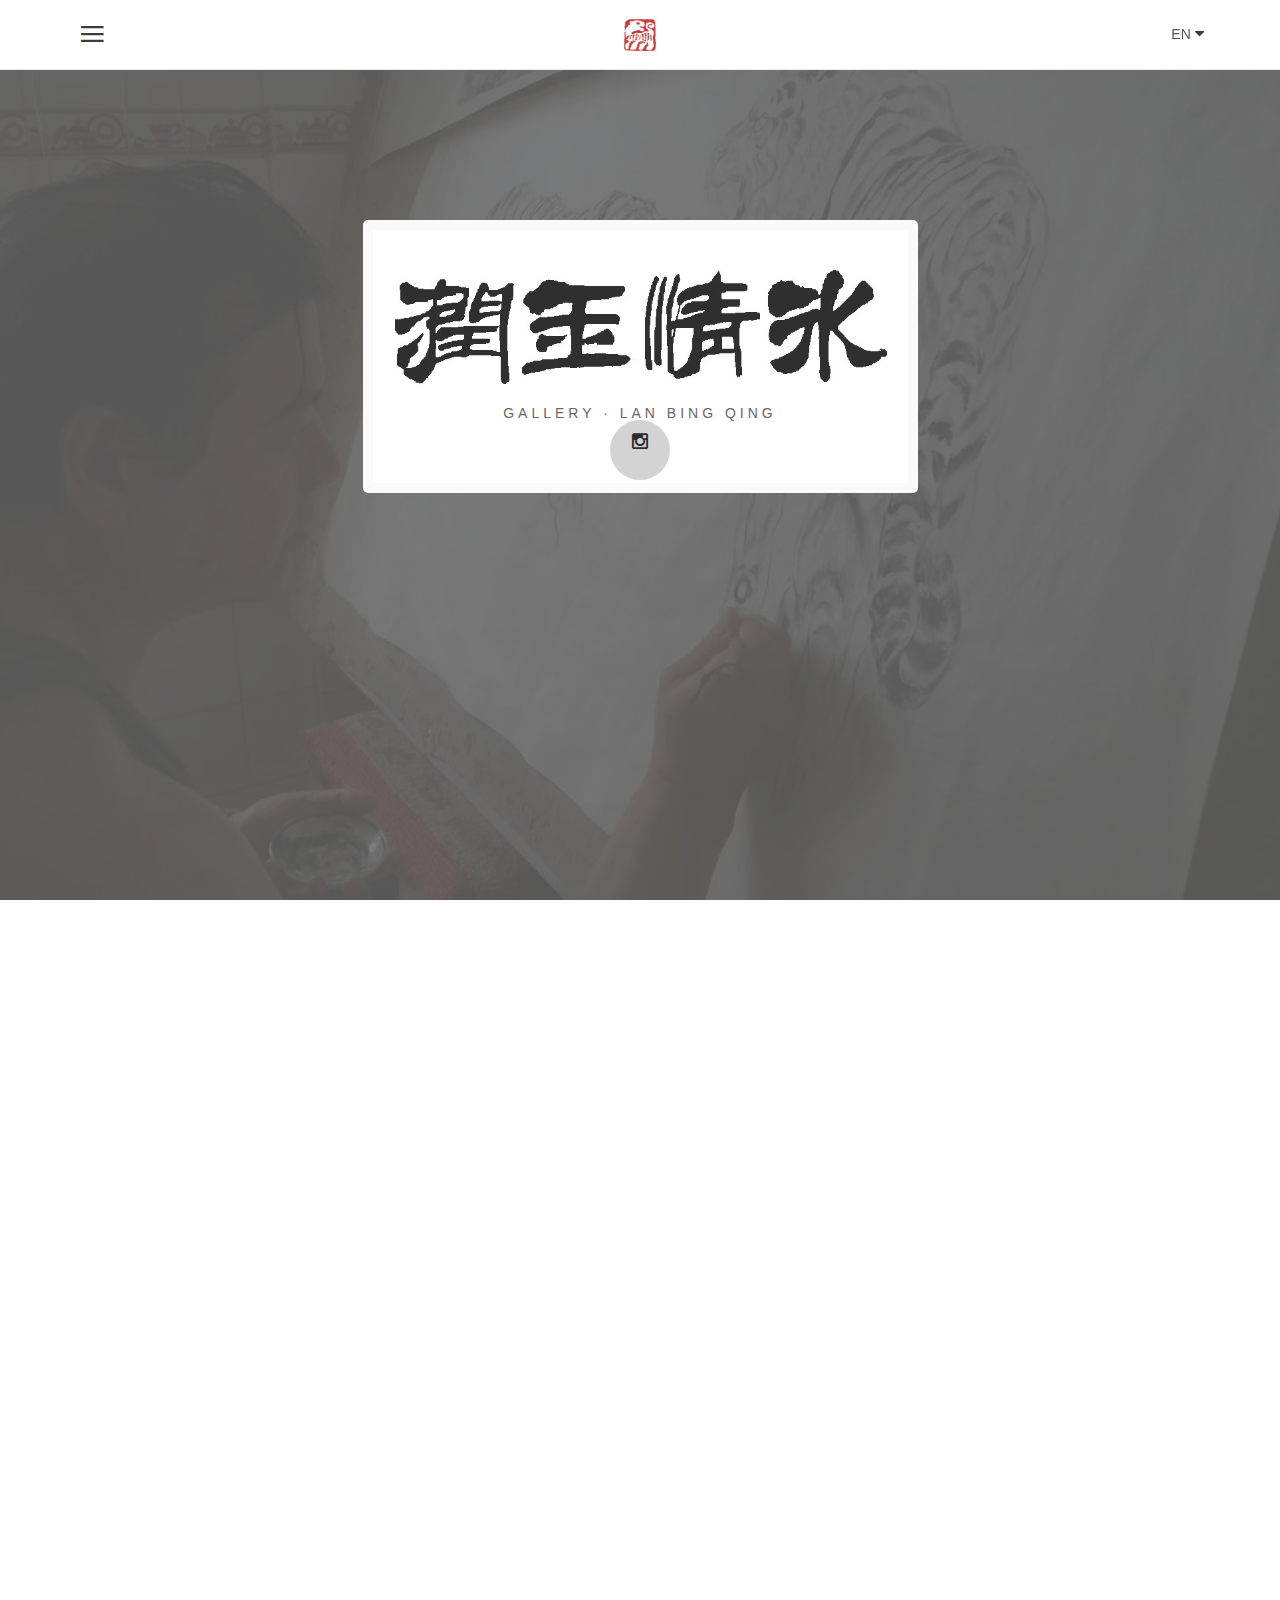
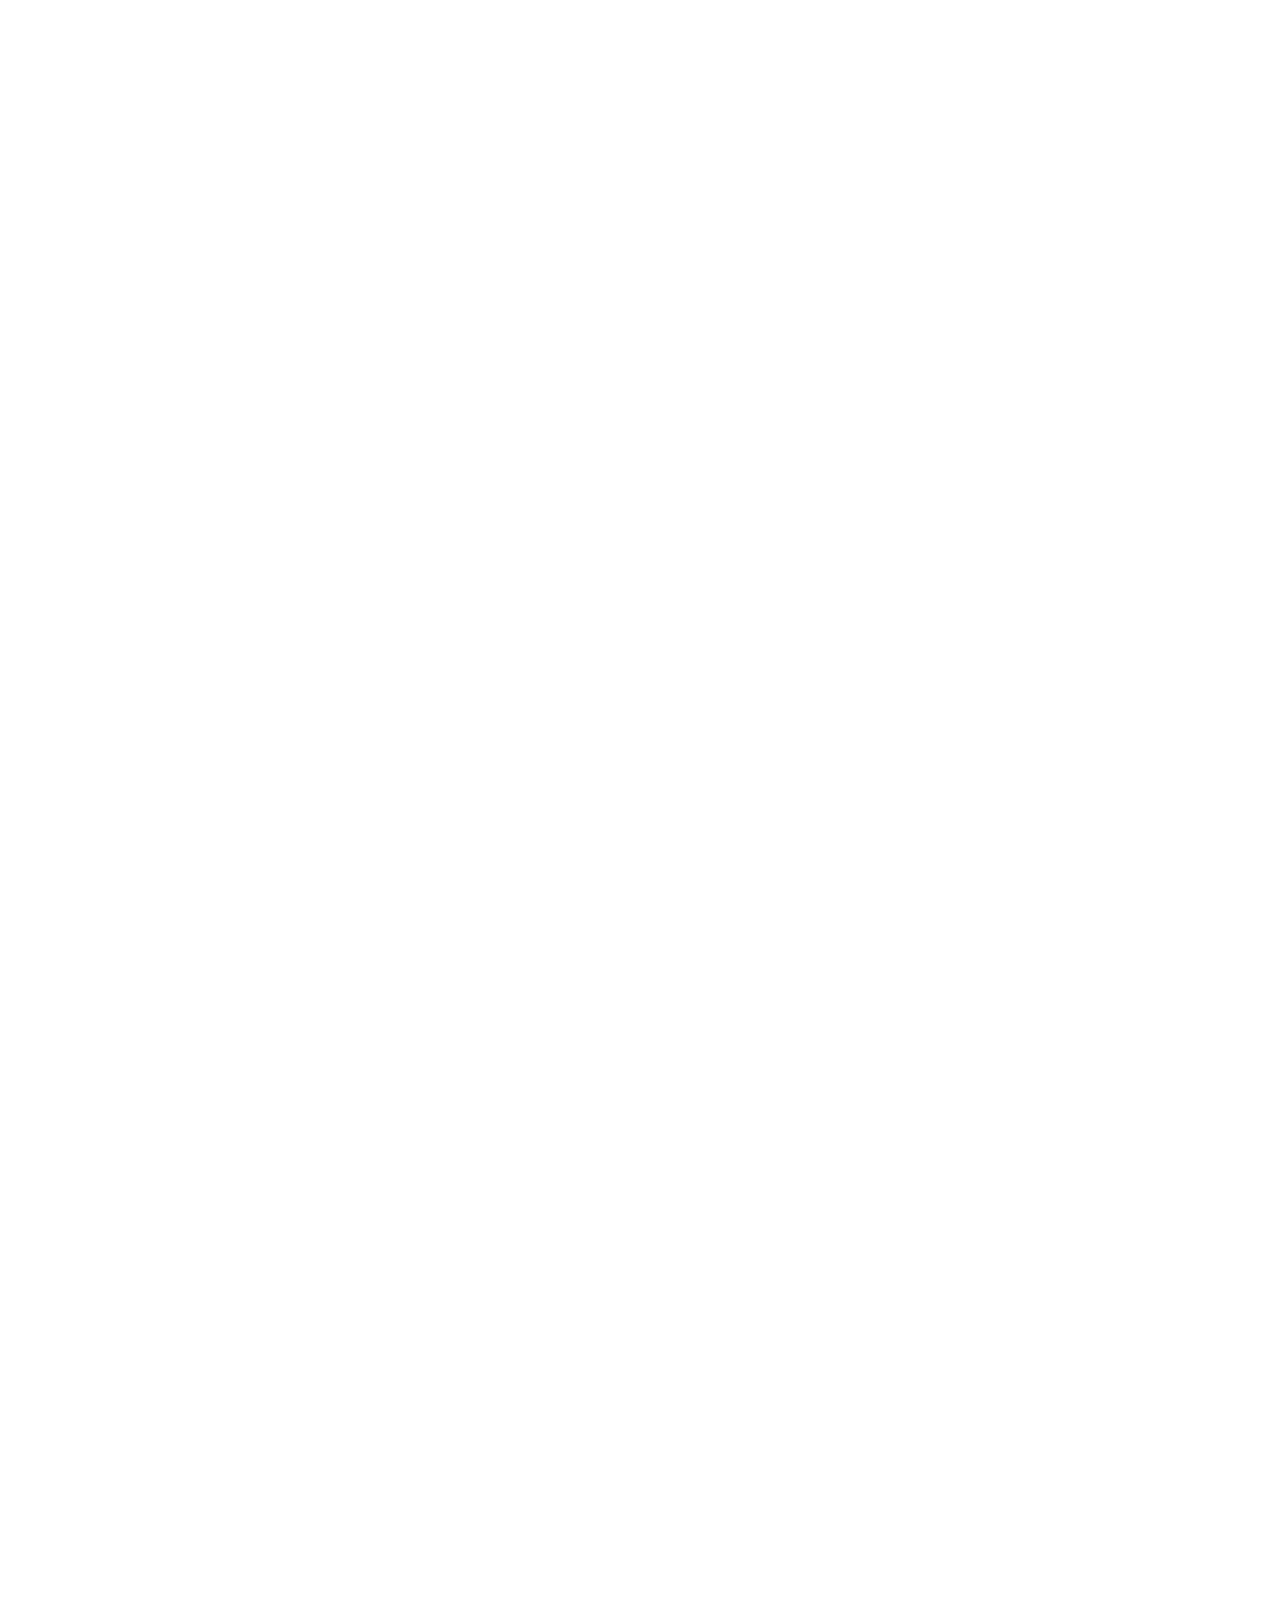
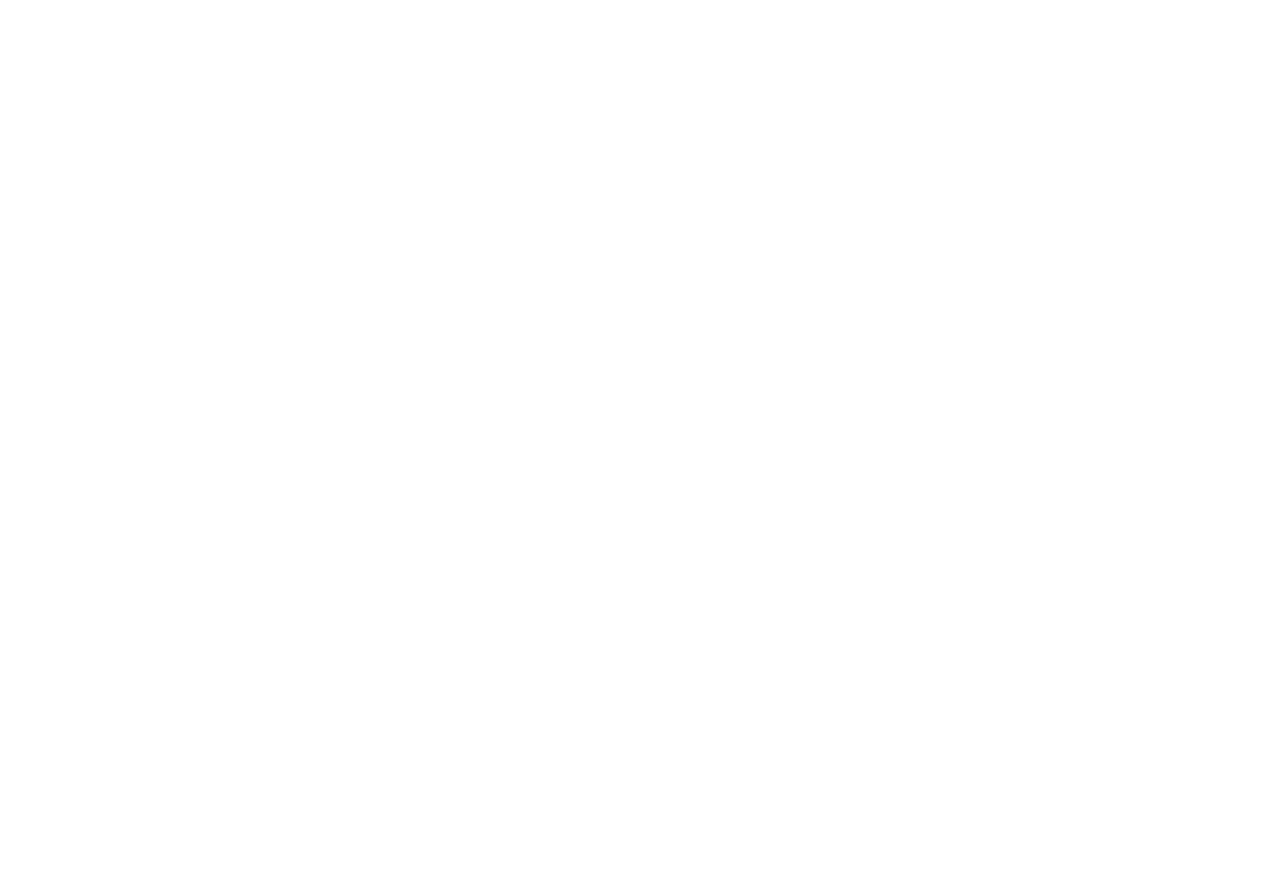
==== commit b95db72b: "Update index.html" ====
--- a/en/index.html
+++ b/en/index.html
@@ -156,7 +156,7 @@
 
 						  <div class="iso-box other col-md-4 col-sm-6">
 							 <div class="portfolio-thumb">
-								<img src="../images/lion1.jpeg" class="img-responsive" alt="up1" onclick="overlayOn(this)">
+								<img src="../images/lion1.jpeg" class="img-responsive" alt="lion1" onclick="overlayOn(this)">
 							 </div>
 						  </div>						   
 						   
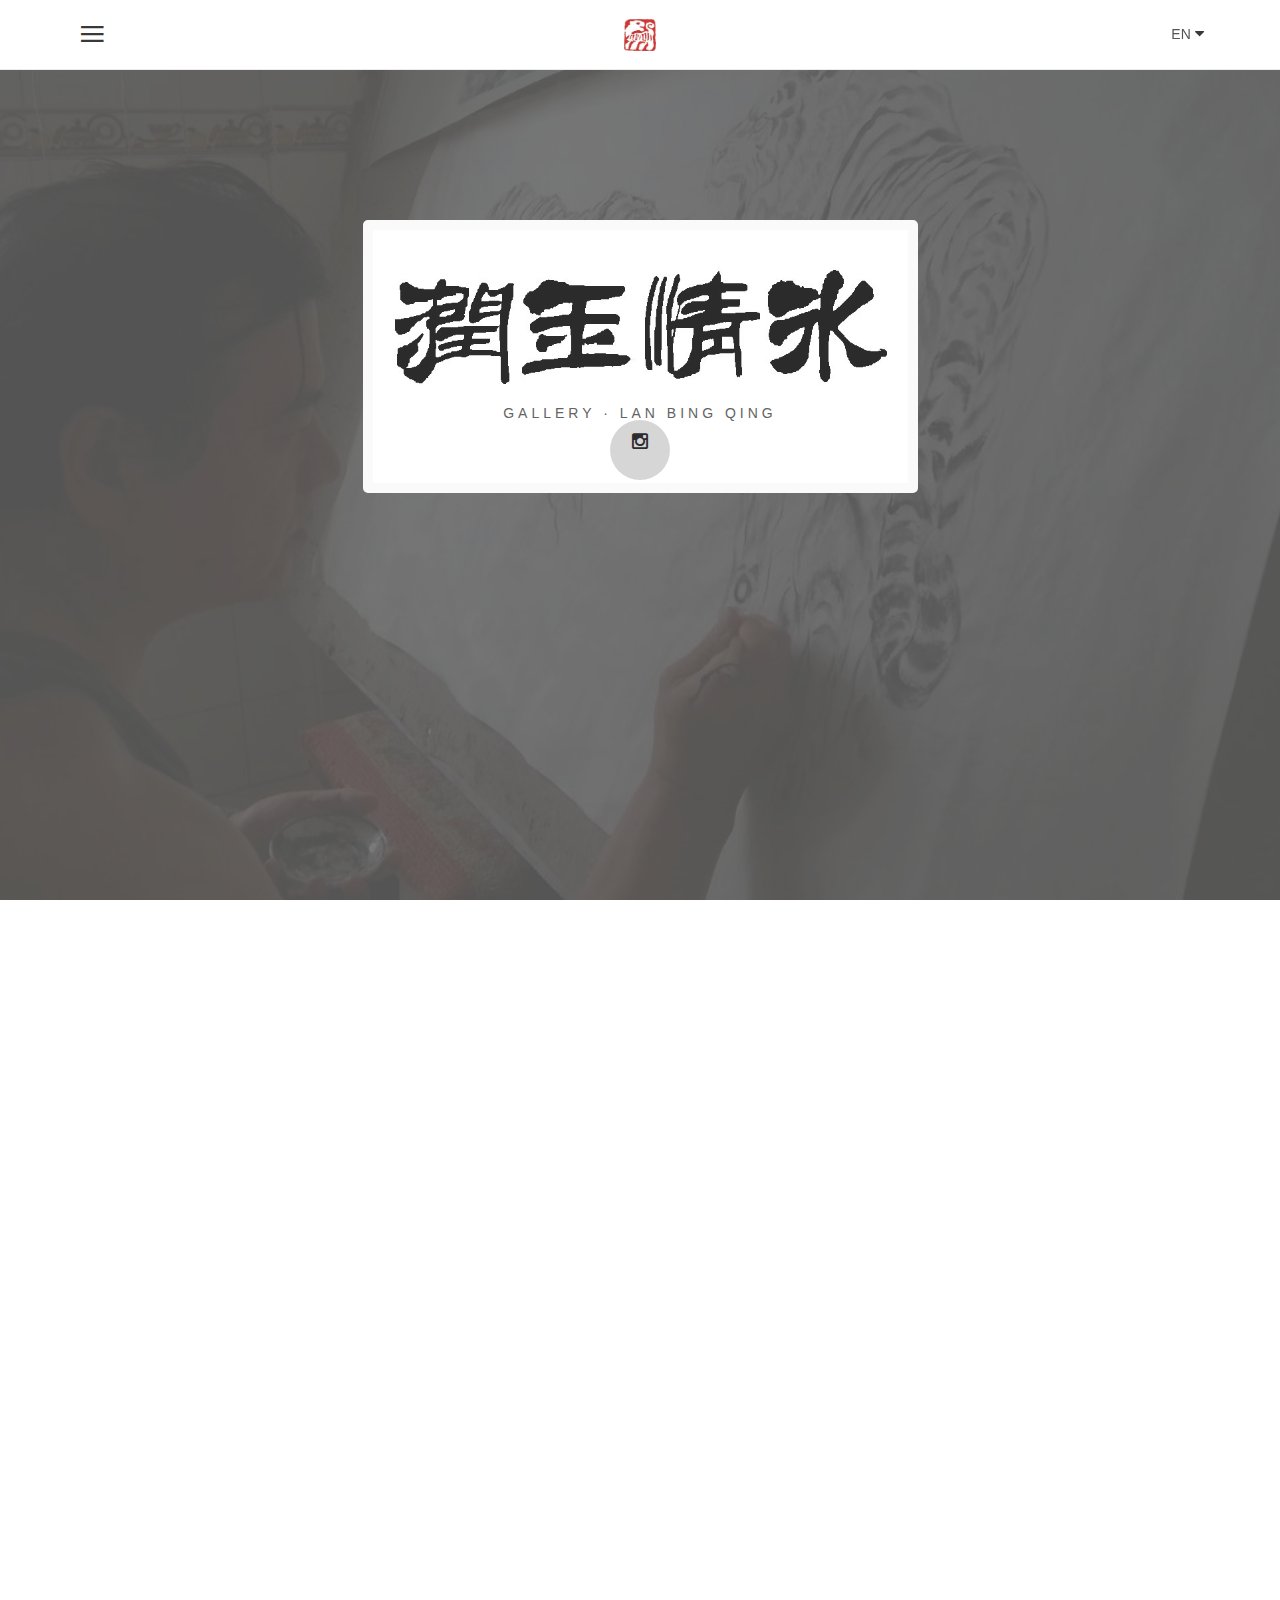
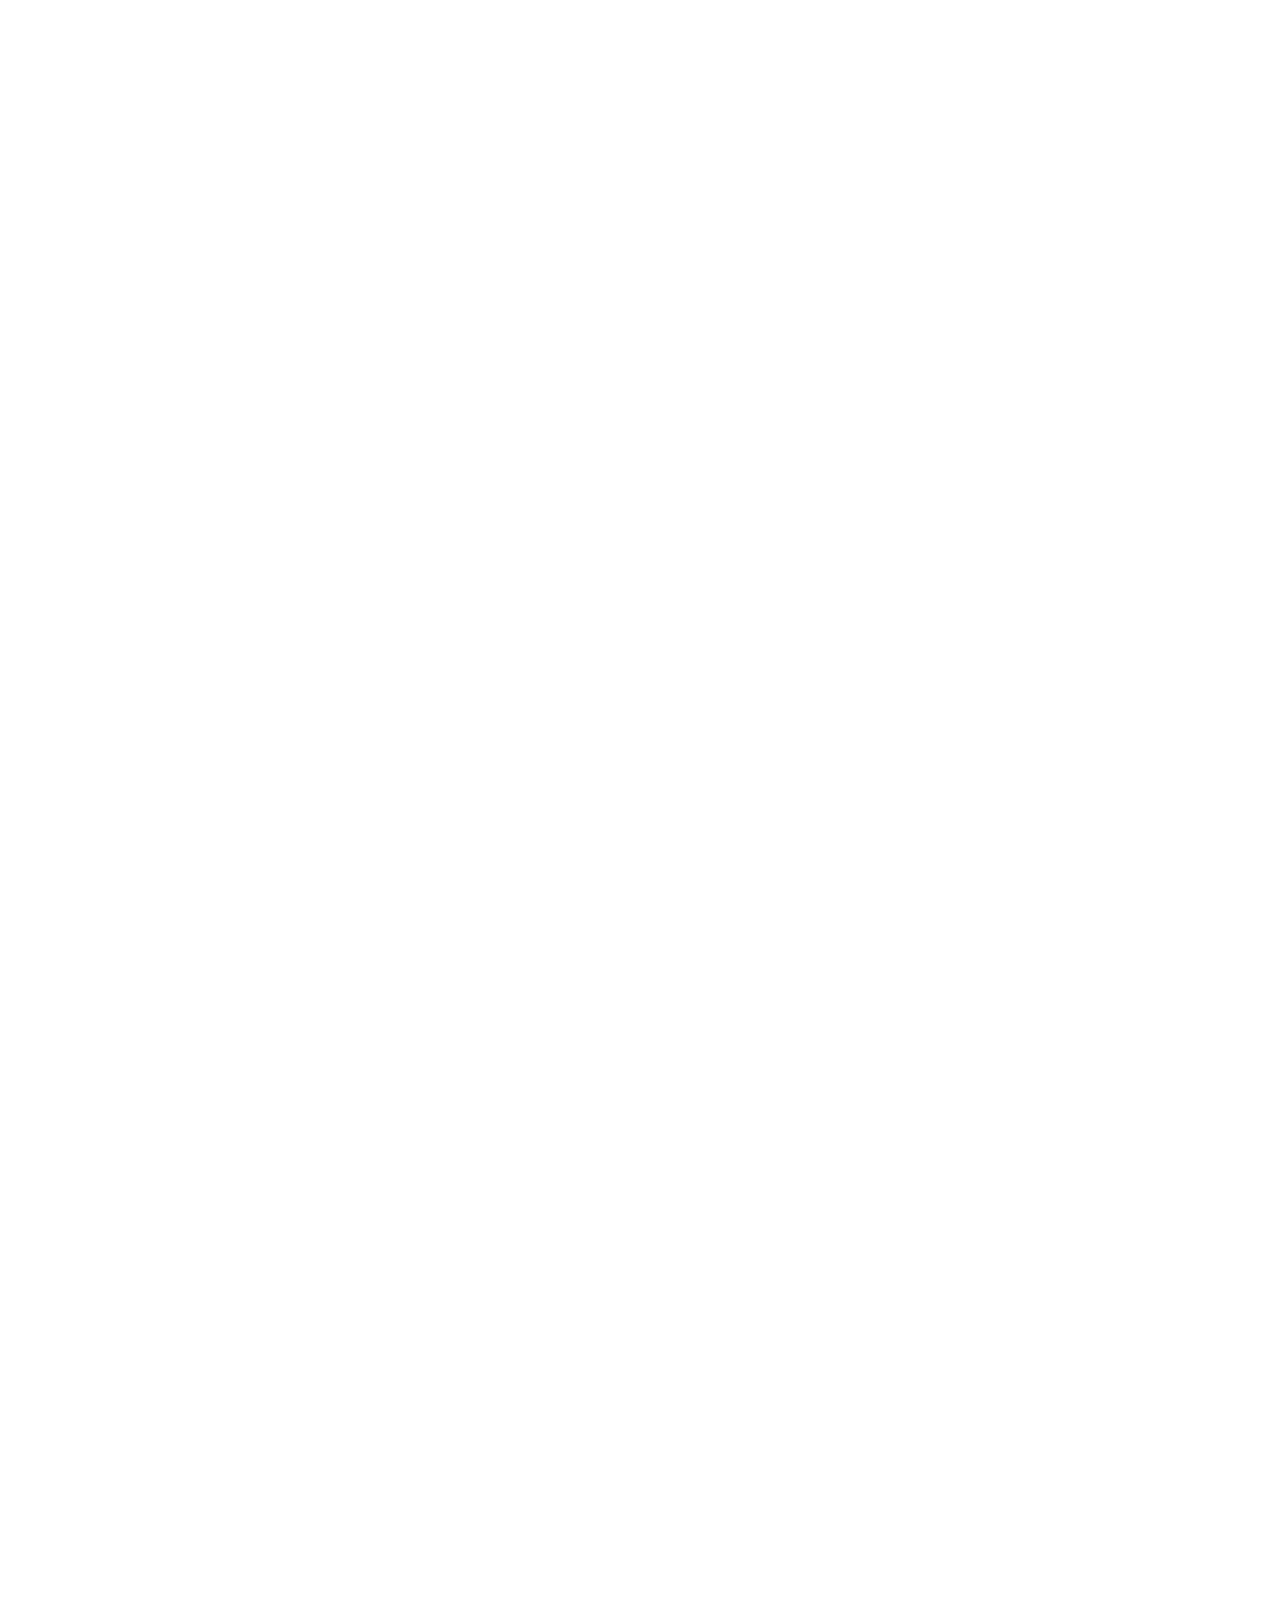
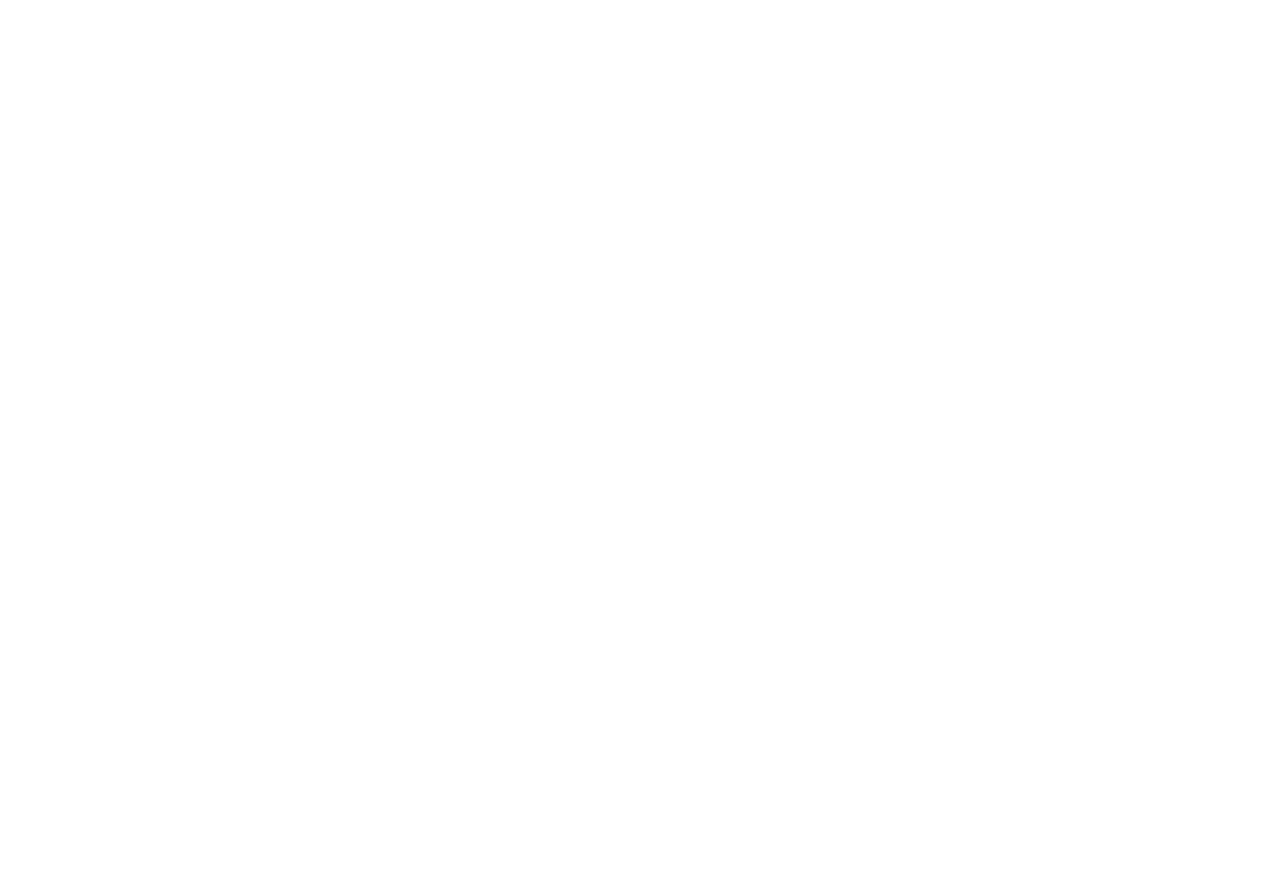
==== commit bd5e0a94: "Update index.html" ====
--- a/en/index.html
+++ b/en/index.html
@@ -156,6 +156,12 @@
 
 						  <div class="iso-box other col-md-4 col-sm-6">
 							 <div class="portfolio-thumb">
+								<img src="../images/1168462374.jpeg" class="img-responsive" alt="rooster1" onclick="overlayOn(this)">
+							 </div>
+						  </div>
+						   
+						  <div class="iso-box other col-md-4 col-sm-6">
+							 <div class="portfolio-thumb">
 								<img src="../images/lion1.jpeg" class="img-responsive" alt="lion1" onclick="overlayOn(this)">
 							 </div>
 						  </div>						   
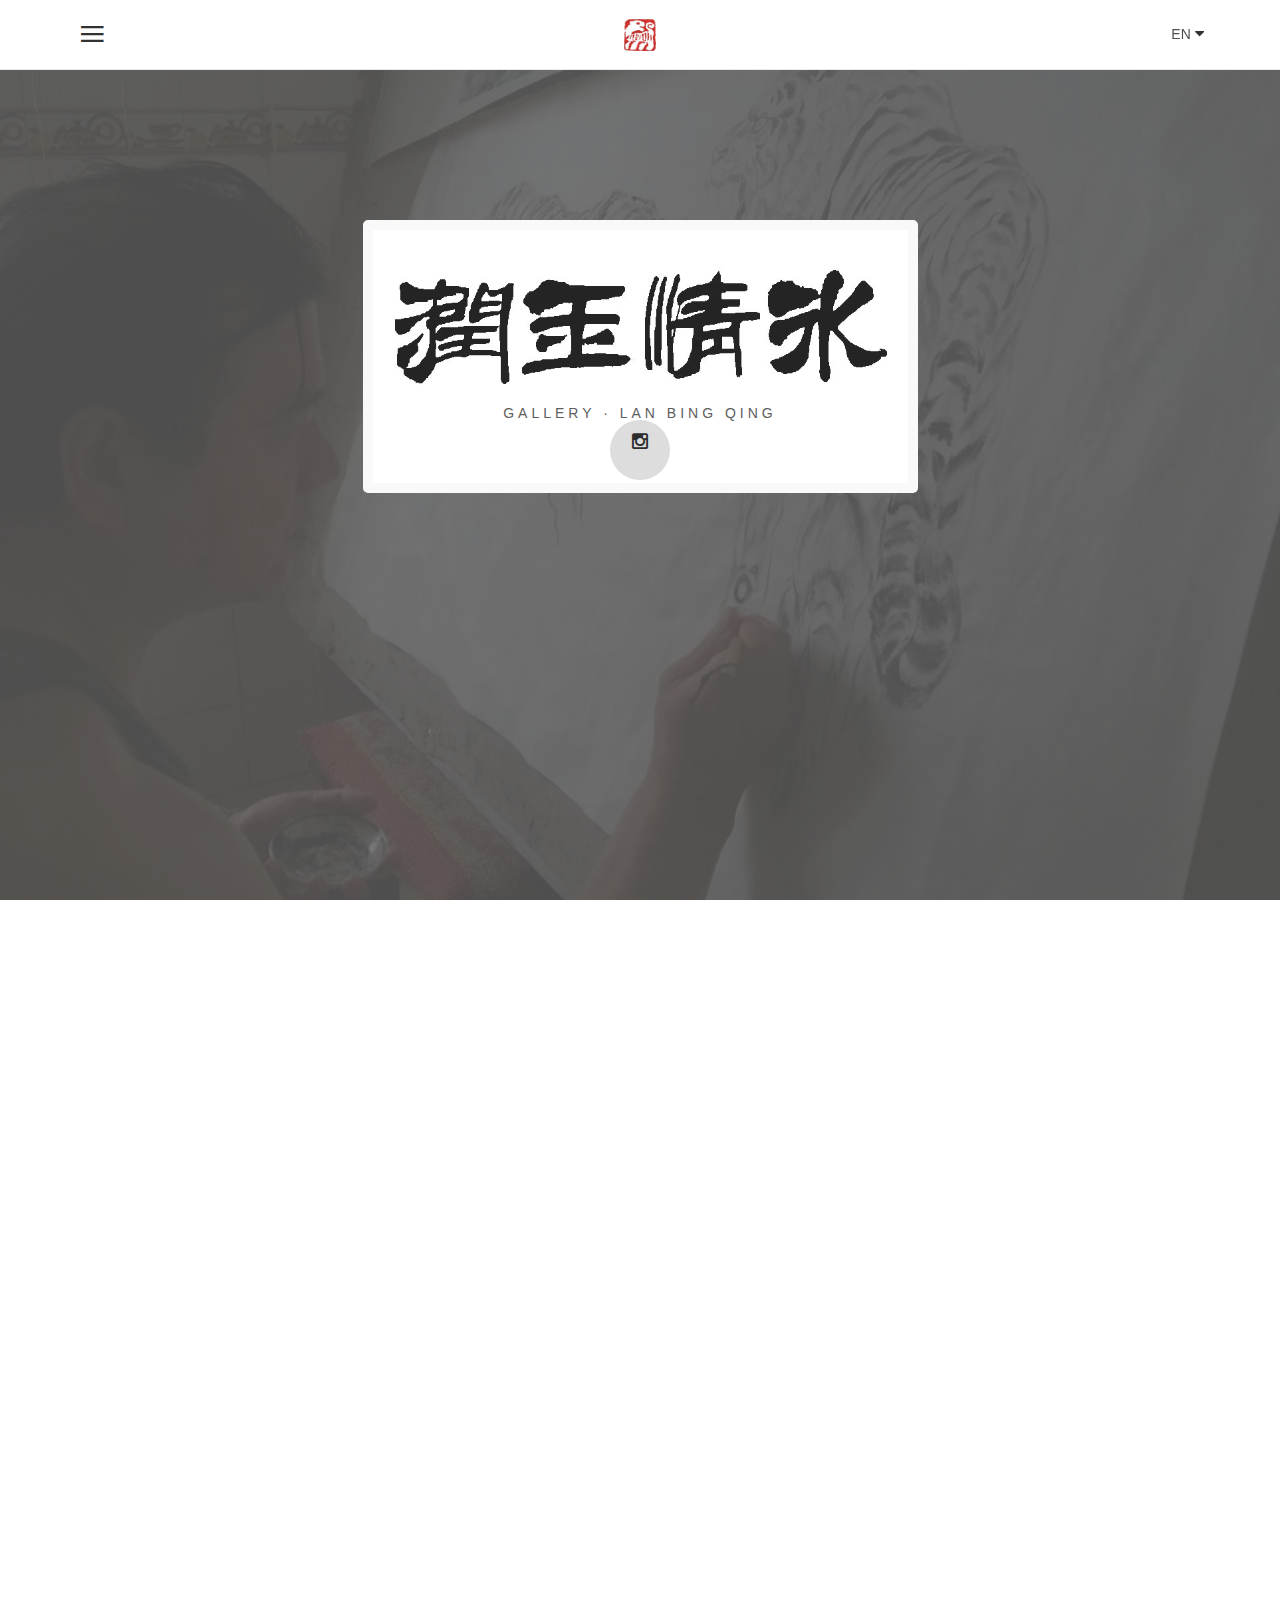
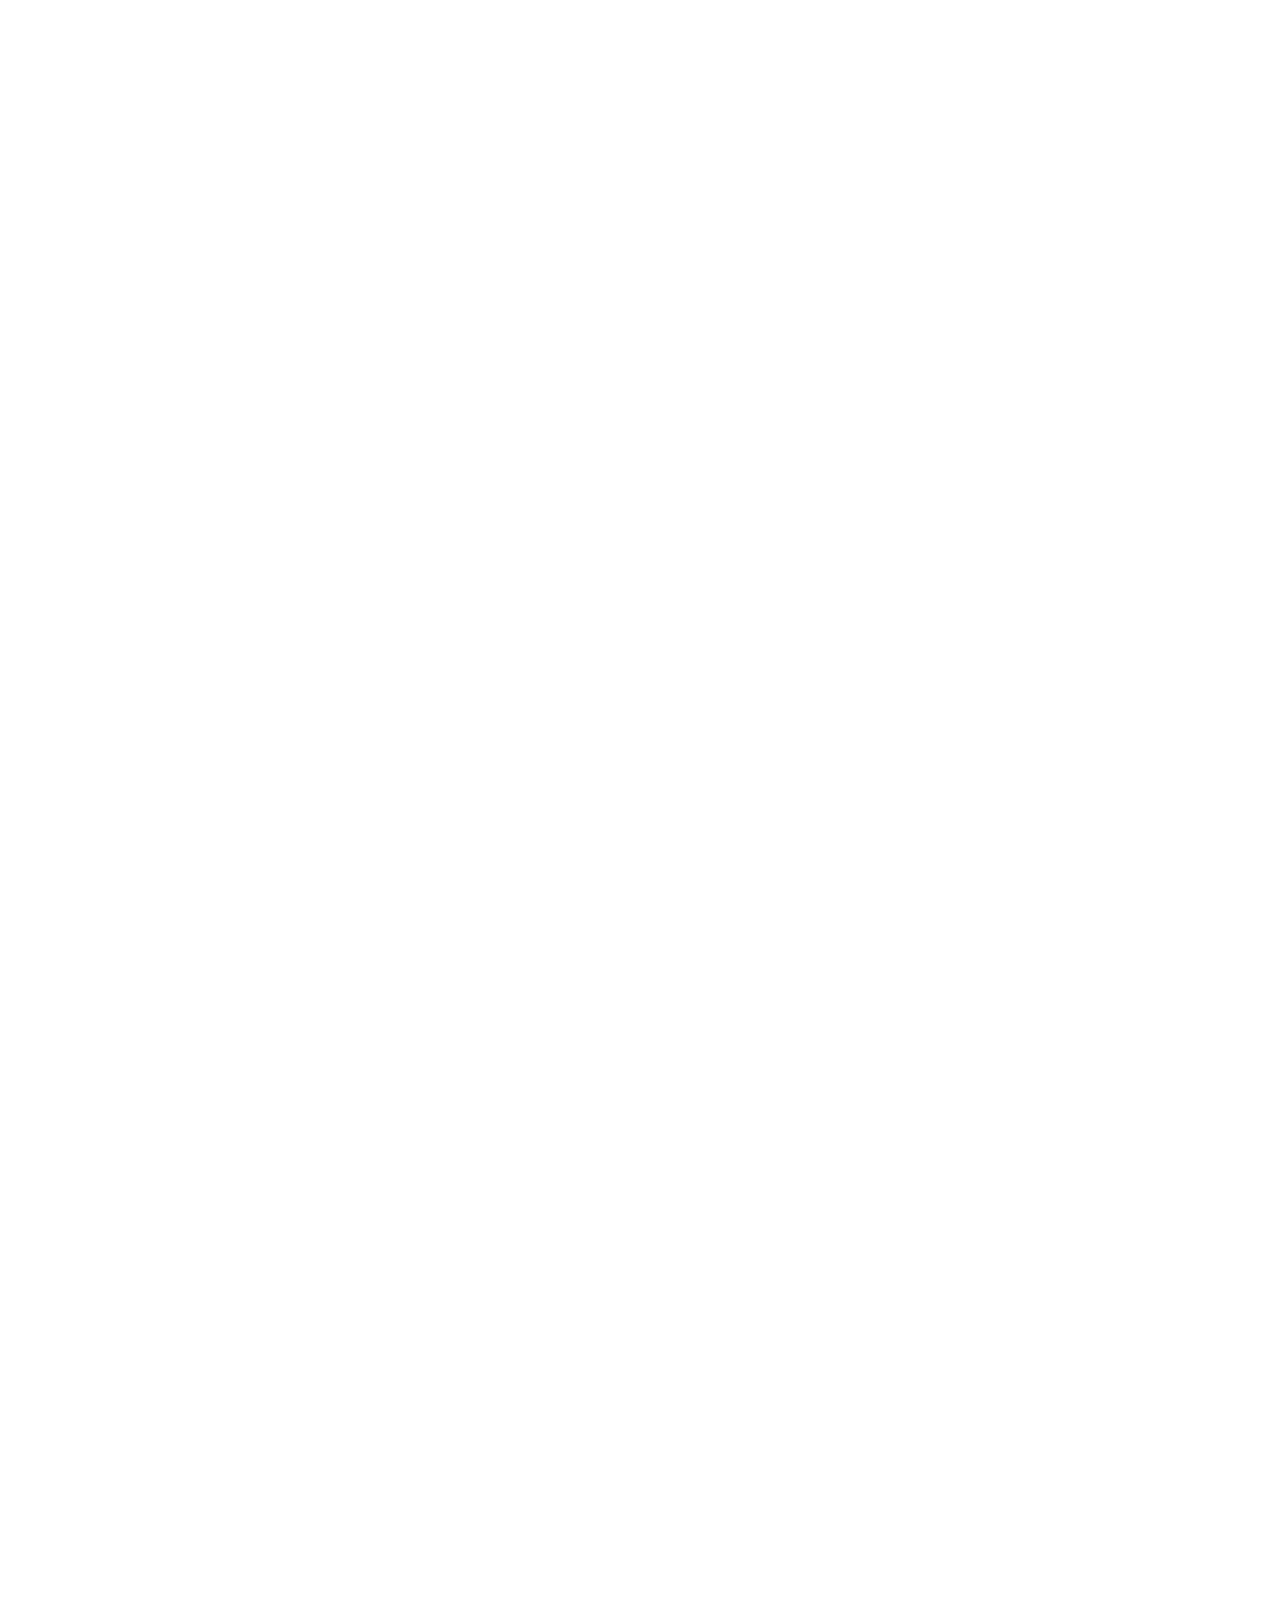
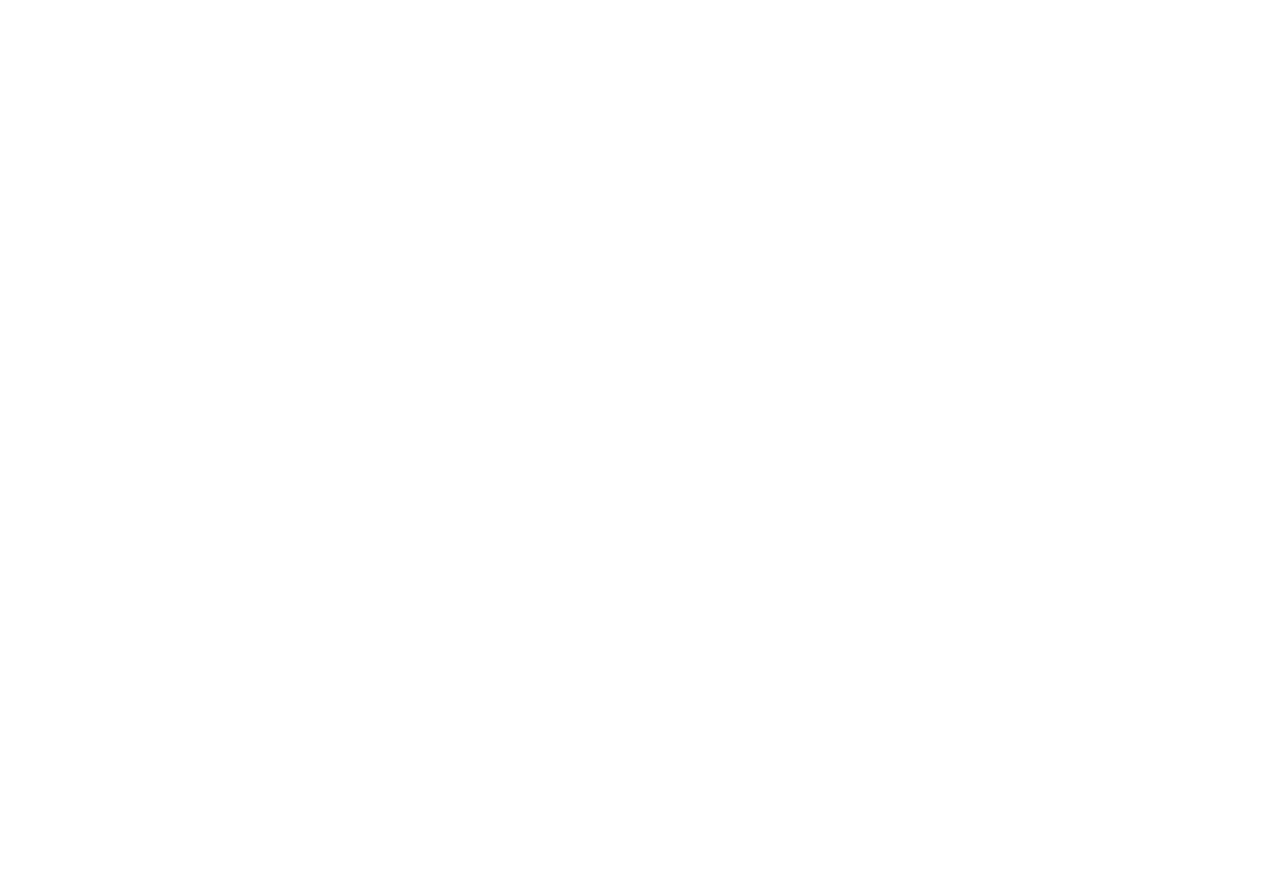
==== commit 168e4237: "Update index.html" ====
--- a/en/index.html
+++ b/en/index.html
@@ -154,9 +154,9 @@
 					<div class="iso-box-section">
 					   <div class="iso-box-wrapper col4-iso-box">
 
-						  <div class="iso-box other col-md-4 col-sm-6">
-							 <div class="portfolio-thumb">
-								<img src="../images/1168462374.jpeg" class="img-responsive" alt="rooster1" onclick="overlayOn(this)">
+						  <div class="iso-box other col-md-8 col-sm-12">
+							 <div class="portfolio-thumb">
+								<img src="../images/1168462374.jpg" class="img-responsive" alt="rooster1" onclick="overlayOn(this)">
 							 </div>
 						  </div>
 						   
